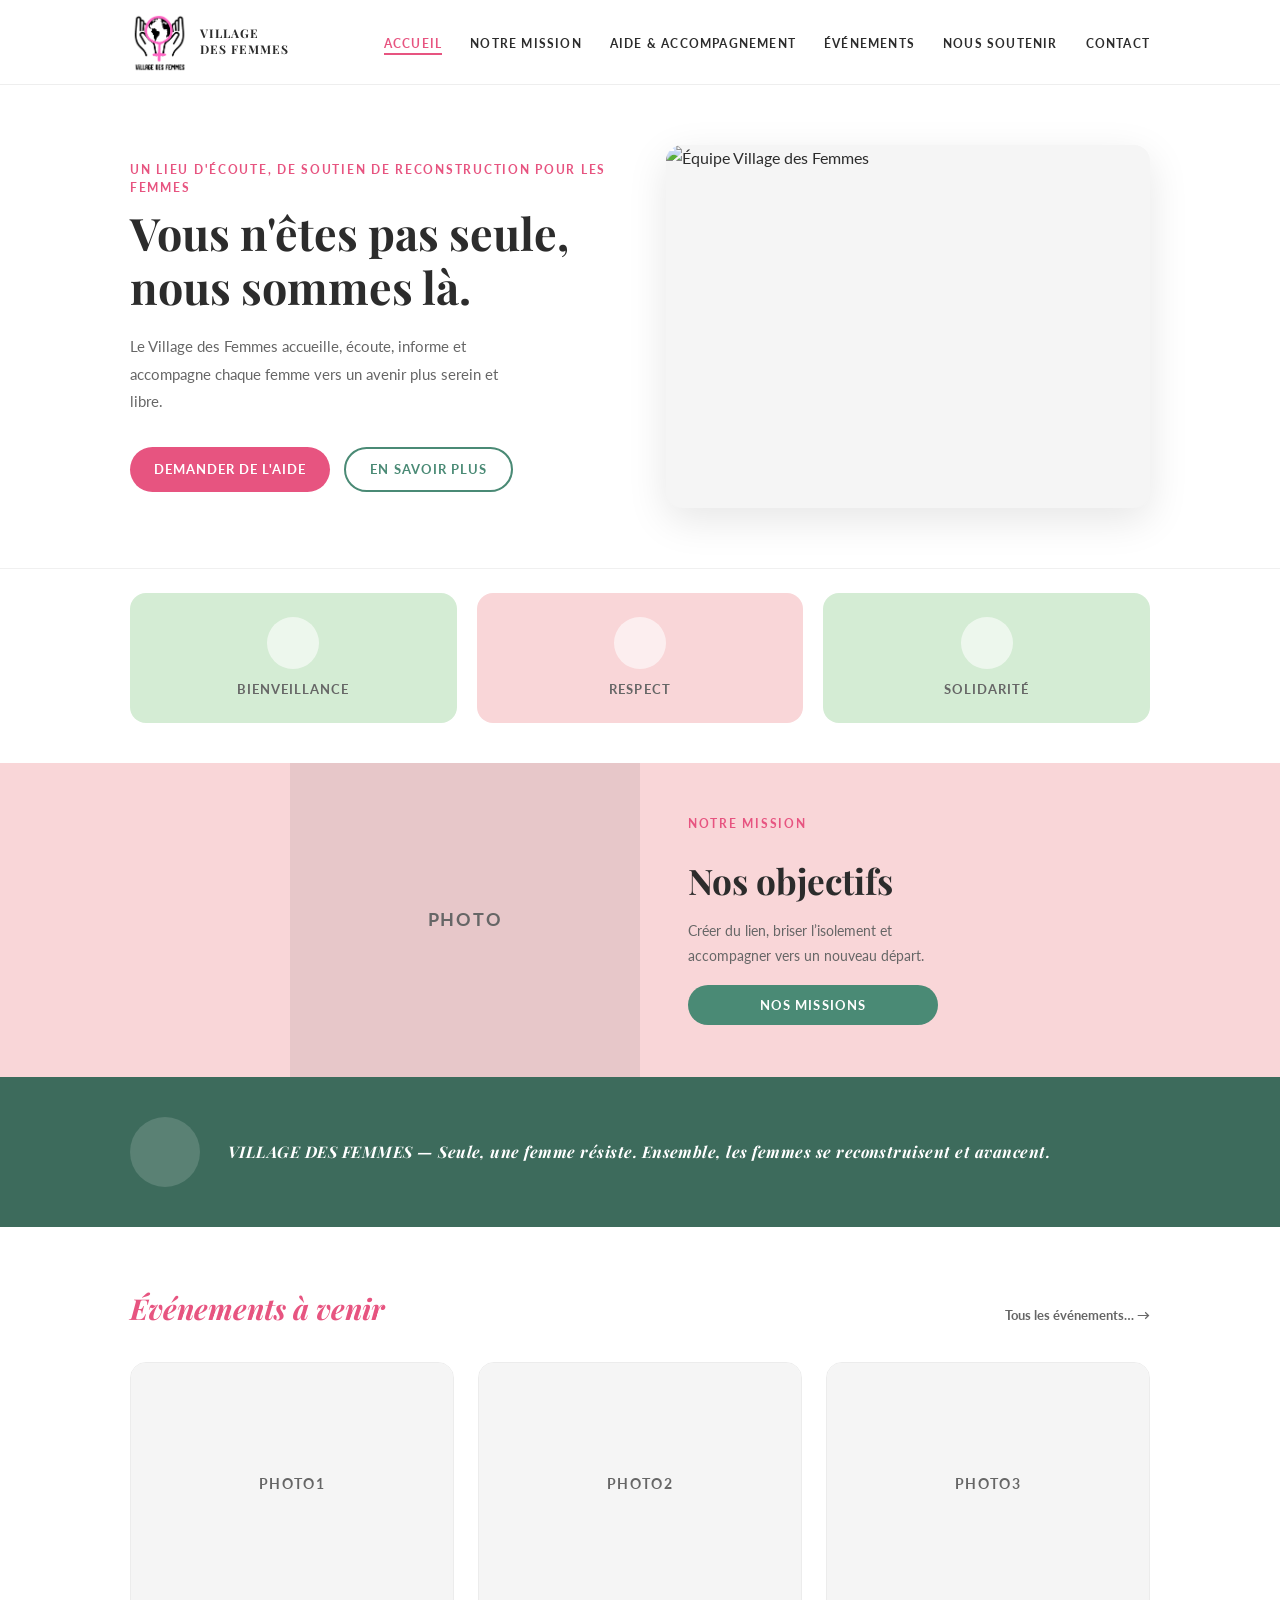
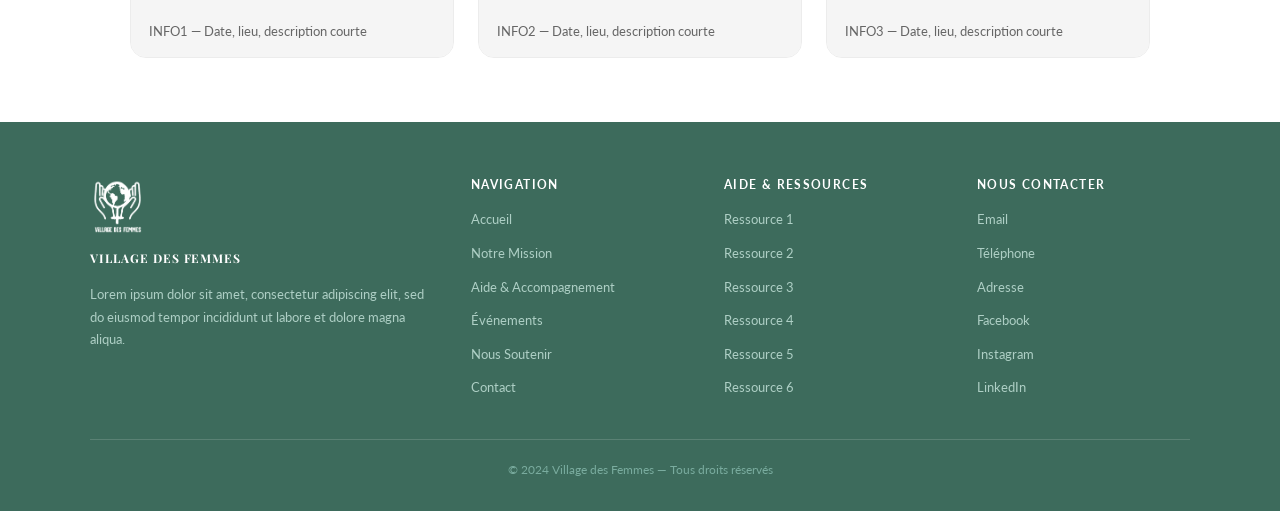
==== index.html @ 5ee0b898 "first commit" ====
<!DOCTYPE html>
<html lang="fr">
<head>
  <meta charset="UTF-8" />
  <meta name="viewport" content="width=device-width, initial-scale=1.0" />
  <title>Accueil — Village des Femmes</title>
  <link rel="stylesheet" href="styles.css" />
  <link rel="stylesheet" href="index.css" />
</head>
<body>

  <!-- ══ HEADER ══ -->
  <header class="site-header">
    <nav class="nav-wrapper" aria-label="Navigation principale">
      <a href="index.html" class="logo">
        <!-- Remplace src par ton logo -->
        <img src="images/logo.png" alt="Logo Village des Femmes" />
        <span class="logo-text">Village<br>des Femmes</span>
      </a>
      <button class="burger" id="burger" aria-label="Menu" aria-expanded="false">
        <span></span><span></span><span></span>
      </button>
      <ul class="main-nav" id="main-nav">
        <li><a href="index.html" class="active">Accueil</a></li>
        <li><a href="notre-mission.html">Notre Mission</a></li>
        <li><a href="aide-accompagnement.html">Aide &amp; Accompagnement</a></li>
        <li><a href="evenements.html">Événements</a></li>
        <li><a href="nous-soutenir.html">Nous Soutenir</a></li>
        <li><a href="contact.html" >Contact</a></li>
      </ul>
    </nav>
  </header>

  <!-- ══ HERO ══ -->
  <section class="hero-accueil">
    <div class="hero-text">
      <span class="section-tag">Un lieu d'écoute, de soutien de reconstruction pour les femmes</span>
      <h1 class="hero-titre">Vous n'êtes pas seule, nous sommes là.</h1>
      <p class="hero-desc">
       Le Village des Femmes accueille, écoute, informe et accompagne chaque femme vers un avenir plus serein et libre.</p>
      <div class="hero-btns">
        <a href="aide-accompagnement.html" class="btn btn-rose">Demander de l'aide</a>
        <a href="notre-mission.html" class="btn btn-outline-vert">En savoir plus</a>
      </div>
    </div>
    <div class="hero-photo">
      <!-- Remplace src par ta photo principale -->
      <img src="images/hero-accueil.jpg" alt="Équipe Village des Femmes" />
    </div>
  </section>

  <!-- ══ ICÔNES / VALEURS ══ -->
  <section class="valeurs">
    <div class="container valeurs-grid">

      <div class="valeur-item valeur-vert">
        <div class="valeur-icone">
          <!-- <img src="images/icone-1.png" alt=""> -->
        </div>
        <span class="valeur-label">Bienveillance</span>
      </div>

      <div class="valeur-item valeur-rose">
        <div class="valeur-icone">
          <!-- <img src="images/icone-2.png" alt=""> -->
        </div>
        <span class="valeur-label">Respect</span>
      </div>

      <div class="valeur-item valeur-vert">
        <div class="valeur-icone">
          <!-- <img src="images/icone-3.png" alt=""> -->
        </div>
        <span class="valeur-label">Solidarité</span>
      </div>

    </div>
  </section>

  <!-- ══ SECTION MISSION (rose) ══ -->
  <section class="mission-section">
    <div class="mission-inner">
      <div class="mission-photo">
        <!--<img src="images/mission.jpg" alt="Notre mission">-->
        <div class="mission-photo-placeholder">PHOTO</div>
      </div>
      <div class="mission-text">
        <span class="section-tag">Notre mission</span>
        <h2>Nos objectifs</h2>
        <p>
         Créer du lien, briser l’isolement et accompagner vers un nouveau départ.
        </p>
        <a href="notre-mission.html" class="btn btn-vert">Nos Missions</a>
      </div>
    </div>
  </section>

  <!-- ══ BANDEAU CITATION / VALEUR (vert foncé) ══ -->
   
  <section class="bandeau-vert">
    <div class="container bandeau-inner">
      <div class="bandeau-icone">

        <!-- <img src="images/icone-bandeau.png" alt=""> -->
      </div>
      <p class="bandeau-texte">VILLAGE DES FEMMES — Seule, une femme résiste. Ensemble, les femmes se reconstruisent et avancent.</p>
    </div>
  </section>

  <!-- ══ ÉVÉNEMENTS À VENIR ══ -->
  <section class="evenements">
    <div class="container">
      <div class="evenements-header">
        <h2><span class="highlight">Événements à venir</span></h2>
        <a href="evenements.html" class="voir-tous">Tous les événements… →</a>
      </div>
      <div class="evenements-grid">

        <article class="event-card">
          <div class="event-photo">
            <!-- <img src="images/event1.jpg" alt="Événement 1"> -->
            <div class="event-photo-placeholder">PHOTO1</div>
          </div>
          <div class="event-info">
            <p>INFO1 — Date, lieu, description courte</p>
          </div>
        </article>

        <article class="event-card">
          <div class="event-photo">
            <!-- <img src="images/event2.jpg" alt="Événement 2"> -->
            <div class="event-photo-placeholder">PHOTO2</div>
          </div>
          <div class="event-info">
            <p>INFO2 — Date, lieu, description courte</p>
          </div>
        </article>

        <article class="event-card">
          <div class="event-photo">
            <!-- <img src="images/event3.jpg" alt="Événement 3"> -->
            <div class="event-photo-placeholder">PHOTO3</div>
          </div>
          <div class="event-info">
            <p>INFO3 — Date, lieu, description courte</p>
          </div>
        </article>

      </div>
    </div>
  </section>

  <!-- ══ FOOTER ══ -->
  <footer class="site-footer">
    <div class="footer-inner">
      <div class="footer-brand">
        <img src="images/logo.png" alt="Logo Village des Femmes" />
        <span class="logo-text">Village des Femmes</span>
        <p class="footer-bio">
          Lorem ipsum dolor sit amet, consectetur adipiscing elit,
          sed do eiusmod tempor incididunt ut labore et dolore magna aliqua.
        </p>
      </div>
      <div class="footer-col">
        <h4>Navigation</h4>
        <ul>
          <li><a href="index.html">Accueil</a></li>
          <li><a href="notre-mission.html">Notre Mission</a></li>
          <li><a href="aide-accompagnement.html">Aide &amp; Accompagnement</a></li>
          <li><a href="evenements.html">Événements</a></li>
          <li><a href="nous-soutenir.html">Nous Soutenir</a></li>
          <li><a href="contact.html">Contact</a></li>
        </ul>
      </div>
      <div class="footer-col">
        <h4>Aide &amp; Ressources</h4>
        <ul>
          <li><a href="#">Ressource 1</a></li>
          <li><a href="#">Ressource 2</a></li>
          <li><a href="#">Ressource 3</a></li>
          <li><a href="#">Ressource 4</a></li>
          <li><a href="#">Ressource 5</a></li>
          <li><a href="#">Ressource 6</a></li>
        </ul>
      </div>
      <div class="footer-col">
        <h4>Nous Contacter</h4>
        <ul>
          <li><a href="#">Email</a></li>
          <li><a href="#">Téléphone</a></li>
          <li><a href="#">Adresse</a></li>
          <li><a href="#">Facebook</a></li>
          <li><a href="#">Instagram</a></li>
          <li><a href="#">LinkedIn</a></li>
        </ul>
      </div>
    </div>
    <div class="footer-bottom">
      &copy; 2024 Village des Femmes — Tous droits réservés
    </div>
  </footer>

  <script src="main.js"></script>
</body>
</html>
---- styles.css ----
/* ============================================
   VILLAGE DES FEMMES — feuille de style commune à toutes les pages
   ============================================ */

@import url('https://fonts.googleapis.com/css2?family=Playfair+Display:ital,wght@0,400;0,700;1,400&family=Lato:wght@300;400;700&display=swap');

/* ── Variables ── */
:root {
  --rose-pale:    #F9D6D8;
  --rose-vif:     #E75480;
  --rose-bouton:  #C8455A;
  --vert-sauge:   #8FBC8F;
  --vert-fonce:   #3D6B5C;
  --vert-btn:     #4A8A75;
  --blanc:        #FFFFFF;
  --gris-clair:   #F5F5F5;
  --texte:        #2C2C2C;
  --texte-clair:  #666666;
  --radius:       8px;
  --radius-lg:    16px;
  --transition:   0.25s ease;
}

/* ── Reset ── */
*, *::before, *::after { box-sizing: border-box; margin: 0; padding: 0; }
html { scroll-behavior: smooth; }
body {
  font-family: 'Lato', sans-serif;
  color: var(--texte);
  background: var(--blanc);
  line-height: 1.6;
}
img { max-width: 100%; display: block; }
a { text-decoration: none; color: inherit; }

/* ── Typography ── */
h1, h2, h3, h4 { font-family: 'Playfair Display', serif; line-height: 1.2; }
h1 { font-size: clamp(2rem, 5vw, 3rem); }
h2 { font-size: clamp(1.5rem, 3vw, 2.2rem); }
h3 { font-size: 1.2rem; }

/* ══════════════════════════════════
   HEADER & NAV
══════════════════════════════════ */
.site-header {
  position: sticky;
  top: 0;
  z-index: 100;
  background: var(--blanc);
  border-bottom: 1px solid #eee;
}

.header-top {
  text-align: center;
  padding: 6px 0;
  font-size: 0.7rem;
  font-weight: 700;
  letter-spacing: 0.12em;
  text-transform: uppercase;
  color: var(--texte-clair);
}

.nav-wrapper {
  display: flex;
  align-items: center;
  justify-content: space-between;
  padding: 12px 40px;
  max-width: 1100px;
  margin: 0 auto;
}

.logo {
  display: flex;
  align-items: center;
  gap: 10px;
}
.logo img {
  width: 60px;
  height: 60px;
  object-fit: contain;
}
.logo-text {
  font-family: 'Playfair Display', serif;
  font-size: 0.75rem;
  font-weight: 700;
  text-transform: uppercase;
  letter-spacing: 0.08em;
  line-height: 1.3;
  color: var(--texte);
}

.main-nav {
  display: flex;
  gap: 28px;
  list-style: none;
  align-items: center;
}
.main-nav a {
  font-size: 0.75rem;
  font-weight: 700;
  text-transform: uppercase;
  letter-spacing: 0.1em;
  color: var(--texte);
  transition: color var(--transition);
  padding-bottom: 2px;
}
.main-nav a:hover,
.main-nav a.active { color: var(--rose-vif); }
.main-nav a.active { border-bottom: 2px solid var(--rose-vif); }
.main-nav .nav-cta a {
  color: var(--rose-vif);
  font-weight: 700;
}

/* Burger mobile */
.burger {
  display: none;
  flex-direction: column;
  gap: 5px;
  cursor: pointer;
  background: none;
  border: none;
  padding: 4px;
}
.burger span {
  width: 24px;
  height: 2px;
  background: var(--texte);
  border-radius: 2px;
  transition: all var(--transition);
}

/* ══════════════════════════════════
   BOUTONS
══════════════════════════════════ */
.btn {
  display: inline-flex;
  align-items: center;
  justify-content: center;
  padding: 10px 24px;
  border-radius: 30px;
  font-family: 'Lato', sans-serif;
  font-size: 0.8rem;
  font-weight: 700;
  text-transform: uppercase;
  letter-spacing: 0.08em;
  cursor: pointer;
  border: none;
  transition: all var(--transition);
}
.btn-rose {
  background: var(--rose-vif);
  color: var(--blanc);
}
.btn-rose:hover { background: var(--rose-bouton); transform: translateY(-1px); }

.btn-vert {
  background: var(--vert-btn);
  color: var(--blanc);
}
.btn-vert:hover { background: var(--vert-fonce); transform: translateY(-1px); }

.btn-outline-rose {
  background: transparent;
  color: var(--rose-vif);
  border: 2px solid var(--rose-vif);
}
.btn-outline-rose:hover { background: var(--rose-vif); color: var(--blanc); }

.btn-outline-vert {
  background: transparent;
  color: var(--vert-btn);
  border: 2px solid var(--vert-btn);
}
.btn-outline-vert:hover { background: var(--vert-btn); color: var(--blanc); }

/* ══════════════════════════════════
   FOOTER
══════════════════════════════════ */
.site-footer {
  background: var(--vert-fonce);
  color: #d4e8e2;
  padding: 56px 40px 32px;
}
.footer-inner {
  max-width: 1100px;
  margin: 0 auto;
  display: grid;
  grid-template-columns: 1.6fr 1fr 1fr 1fr;
  gap: 40px;
}
.footer-brand .logo-text { color: var(--blanc); }
.footer-brand img { width: 56px; margin-bottom: 10px; filter: brightness(0) invert(1); }
.footer-bio {
  font-size: 0.82rem;
  margin-top: 14px;
  color: #aecfc5;
  line-height: 1.7;
}
.footer-col h4 {
  font-family: 'Lato', sans-serif;
  font-size: 0.72rem;
  font-weight: 700;
  text-transform: uppercase;
  letter-spacing: 0.12em;
  color: var(--blanc);
  margin-bottom: 14px;
}
.footer-col ul { list-style: none; }
.footer-col ul li { margin-bottom: 8px; }
.footer-col ul li a {
  font-size: 0.83rem;
  color: #aecfc5;
  transition: color var(--transition);
}
.footer-col ul li a:hover { color: var(--blanc); }
.footer-bottom {
  max-width: 1100px;
  margin: 32px auto 0;
  padding-top: 20px;
  border-top: 1px solid rgba(255,255,255,0.15);
  font-size: 0.75rem;
  color: #7aac9f;
  text-align: center;
}

/* ══════════════════════════════════
   UTILITAIRES
══════════════════════════════════ */
.container {
  max-width: 1100px;
  margin: 0 auto;
  padding: 0 40px;
}
.section-tag {
  display: inline-block;
  font-size: 0.72rem;
  font-weight: 700;
  text-transform: uppercase;
  letter-spacing: 0.15em;
  color: var(--rose-vif);
  margin-bottom: 10px;
}
.highlight { color: var(--rose-vif); font-style: italic; }

/* ══════════════════════════════════
   RESPONSIVE
══════════════════════════════════ */
@media (max-width: 768px) {
  .nav-wrapper { padding: 12px 20px; }
  .burger { display: flex; }
  .main-nav {
    display: none;
    position: absolute;
    top: 100%;
    left: 0; right: 0;
    background: var(--blanc);
    flex-direction: column;
    gap: 0;
    border-top: 1px solid #eee;
    box-shadow: 0 8px 20px rgba(0,0,0,0.08);
  }
  .main-nav.open { display: flex; }
  .main-nav li { width: 100%; text-align: center; }
  .main-nav a { display: block; padding: 14px; border-bottom: 1px solid #f0f0f0; }

  .footer-inner {
    grid-template-columns: 1fr 1fr;
    gap: 28px;
  }
  .footer-brand { grid-column: 1 / -1; }

  .container { padding: 0 20px; }
}

@media (max-width: 480px) {
  .footer-inner { grid-template-columns: 1fr; }
}
---- index.css ----
/* ============================================
   ACCUEIL (index) — Styles spécifiques
   ============================================ */

/* ── Hero ── */
.hero-accueil {
  display: grid;
  grid-template-columns: 1fr 1fr;
  align-items: center;
  gap: 52px;
  max-width: 1100px;
  margin: 0 auto;
  padding: 60px 40px;
}

.hero-text .section-tag { margin-bottom: 8px; }
.hero-titre {
  font-size: clamp(2rem, 4vw, 2.8rem);
  margin-bottom: 20px;
  color: var(--texte);
}
.hero-desc {
  font-size: 0.95rem;
  color: var(--texte-clair);
  line-height: 1.8;
  max-width: 400px;
  margin-bottom: 32px;
}
.hero-btns {
  display: flex;
  gap: 14px;
  flex-wrap: wrap;
}

.hero-photo img {
  width: 100%;
  border-radius: var(--radius-lg);
  aspect-ratio: 4/3;
  object-fit: cover;
  box-shadow: 0 12px 40px rgba(0,0,0,0.1);
  min-height: 200px;
  background: var(--gris-clair);
}

/* ── Valeurs / icônes ── */
.valeurs {
  padding: 24px 0 40px;
  border-top: 1px solid #f0f0f0;
}
.valeurs-grid {
  display: grid;
  grid-template-columns: repeat(3, 1fr);
  gap: 20px;
}
.valeur-item {
  border-radius: var(--radius-lg);
  display: flex;
  flex-direction: column;
  align-items: center;
  justify-content: center;
  gap: 10px;
  padding: 24px;
  min-height: 116px;
}
.valeur-rose { background: var(--rose-pale);}
.valeur-pale { background: var(--rose-pale); opacity: 0.5; }
.valeur-vert { background: #d4ecd4; }

.valeur-icone {
  width: 52px;
  height: 52px;
  border-radius: 50%;
  background: rgba(255,255,255,0.6);
  display: flex;
  align-items: center;
  justify-content: center;
  overflow: hidden;
}
.valeur-icone img { width: 65%; object-fit: contain; }
.valeur-label {
  font-size: 0.8rem;
  font-weight: 700;
  text-transform: uppercase;
  letter-spacing: 0.08em;
  color: var(--texte-clair);
}

/* ── Section Mission (fond rose pâle) ── */
.mission-section {
  background: var(--rose-pale);
  padding: 0;
}
.mission-inner {
  max-width: 700px;
  margin: 0 auto;
  display: grid;
  grid-template-columns: 1fr 1fr;
  align-items: stretch;
  min-height: 300px;
}

.mission-photo {
  overflow: hidden;
}
.mission-photo img {
  width: 100%;
  height: 100%;
  object-fit: cover;
  min-height: 260px;
}
.mission-photo-placeholder {
  width: 100%;
  height: 100%;
  min-height: 260px;
  background: rgba(0,0,0,0.07);
  display: flex;
  align-items: center;
  justify-content: center;
  font-size: 1.1rem;
  font-weight: 700;
  color: var(--texte-clair);
  letter-spacing: 0.1em;
}

.mission-text {
  padding: 52px 52px 52px 48px;
  display: flex;
  flex-direction: column;
  justify-content: center;
  gap: 16px;
}
.mission-text h2 { color: var(--texte); }
.mission-text p {
  font-size: 0.9rem;
  color: var(--texte-clair);
  line-height: 1.75;
}

/* ── Bandeau vert foncé ── */
.bandeau-vert {
  background: var(--vert-fonce);
  padding: 40px 40px;
}
.bandeau-inner {
  display: flex;
  align-items: center;
  gap: 28px;
}
.bandeau-icone {
  width: 70px;
  height: 70px;
  min-width: 70px;
  border-radius: 50%;
  background: rgba(255,255,255,0.15);
  display: flex;
  align-items: center;
  justify-content: center;
  overflow: hidden;
}
.bandeau-icone img { width: 55%; object-fit: contain; filter: brightness(0) invert(1); }
.bandeau-texte {
  color: var(--blanc);
  font-size: 1rem;
  font-weight: 700;
  letter-spacing: 0.03em;
  font-family: 'Playfair Display', serif;
  font-style: italic;
}

/* ── Événements ── */
.evenements {
  padding: 64px 0;
  background: var(--blanc);
}
.evenements-header {
  display: flex;
  align-items: baseline;
  justify-content: space-between;
  margin-bottom: 36px;
  flex-wrap: wrap;
  gap: 12px;
}
.evenements-header h2 { font-size: clamp(1.3rem, 2.5vw, 1.8rem); }
.voir-tous {
  font-size: 0.82rem;
  font-weight: 700;
  color: var(--texte-clair);
  transition: color var(--transition);
}
.voir-tous:hover { color: var(--rose-vif); }

.evenements-grid {
  display: grid;
  grid-template-columns: repeat(3, 1fr);
  gap: 24px;
}
.event-card {
  border-radius: var(--radius-lg);
  overflow: hidden;
  border: 1px solid #ececec;
  transition: box-shadow var(--transition);
}
.event-card:hover { box-shadow: 0 8px 28px rgba(0,0,0,0.08); }

.event-photo img {
  width: 100%;
  aspect-ratio: 4/3;
  object-fit: cover;
}
.event-photo-placeholder {
  width: 100%;
  aspect-ratio: 4/3;
  background: var(--gris-clair);
  display: flex;
  align-items: center;
  justify-content: center;
  font-weight: 700;
  color: var(--texte-clair);
  font-size: 0.9rem;
  letter-spacing: 0.1em;
}
.event-info {
  padding: 16px 18px;
  background: var(--gris-clair);
}
.event-info p {
  font-size: 0.84rem;
  color: var(--texte-clair);
  line-height: 1.5;
}

/* ── Responsive ── */
@media (max-width: 900px) {
  .hero-accueil {
    grid-template-columns: 1fr;
    padding: 40px 20px;
    gap: 32px;
    text-align: center;
  }
  .hero-desc { max-width: 100%; margin-left: auto; margin-right: auto; }
  .hero-btns { justify-content: center; }

  .valeurs-grid { grid-template-columns: repeat(3, 1fr); gap: 12px; }
  .valeur-item { padding: 16px; min-height: 90px; }

  .mission-inner {
    grid-template-columns: 1fr;
  }
  .mission-text { padding: 36px 24px; }

  .bandeau-inner { flex-direction: column; text-align: center; }

  .evenements-grid {
    grid-template-columns: 1fr 1fr;
  }
}

@media (max-width: 560px) {
  .valeurs-grid { grid-template-columns: 1fr; max-width: 280px; margin: 0 auto; }
  .evenements-grid { grid-template-columns: 1fr; }
}
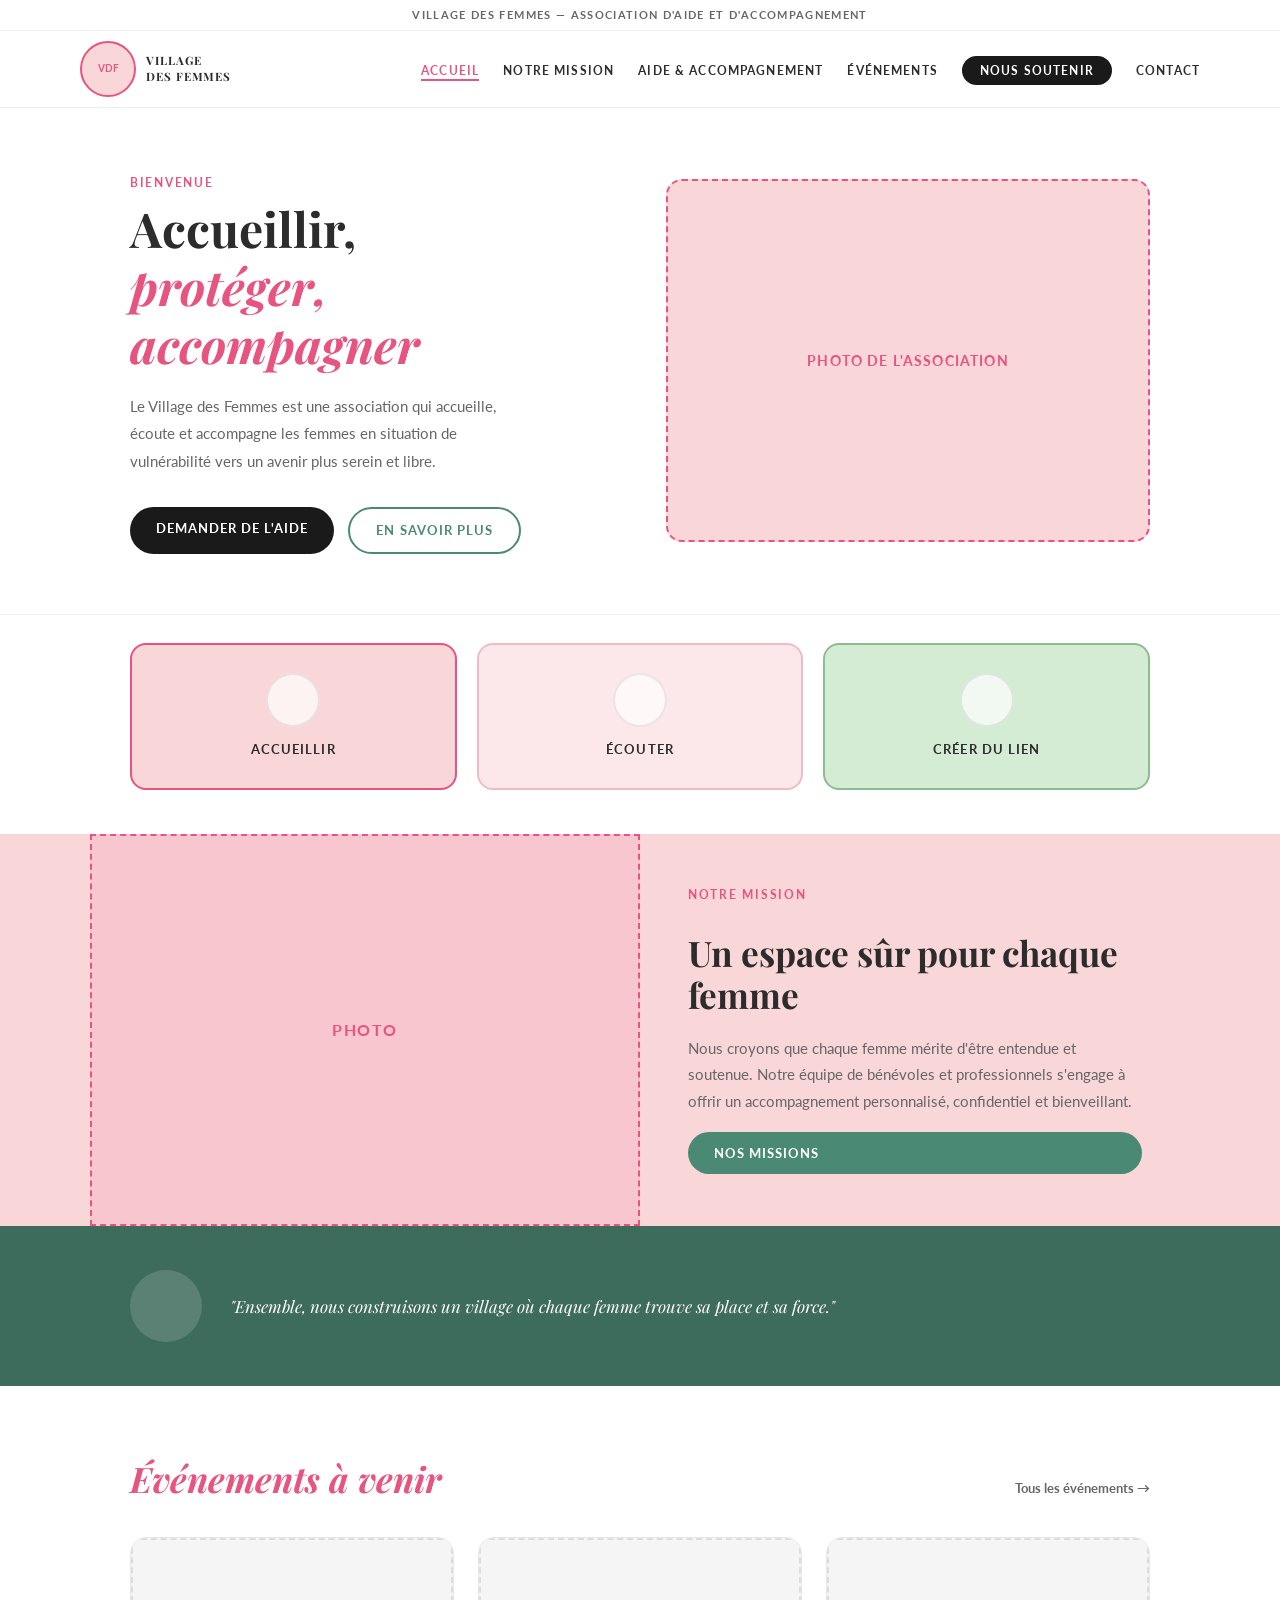
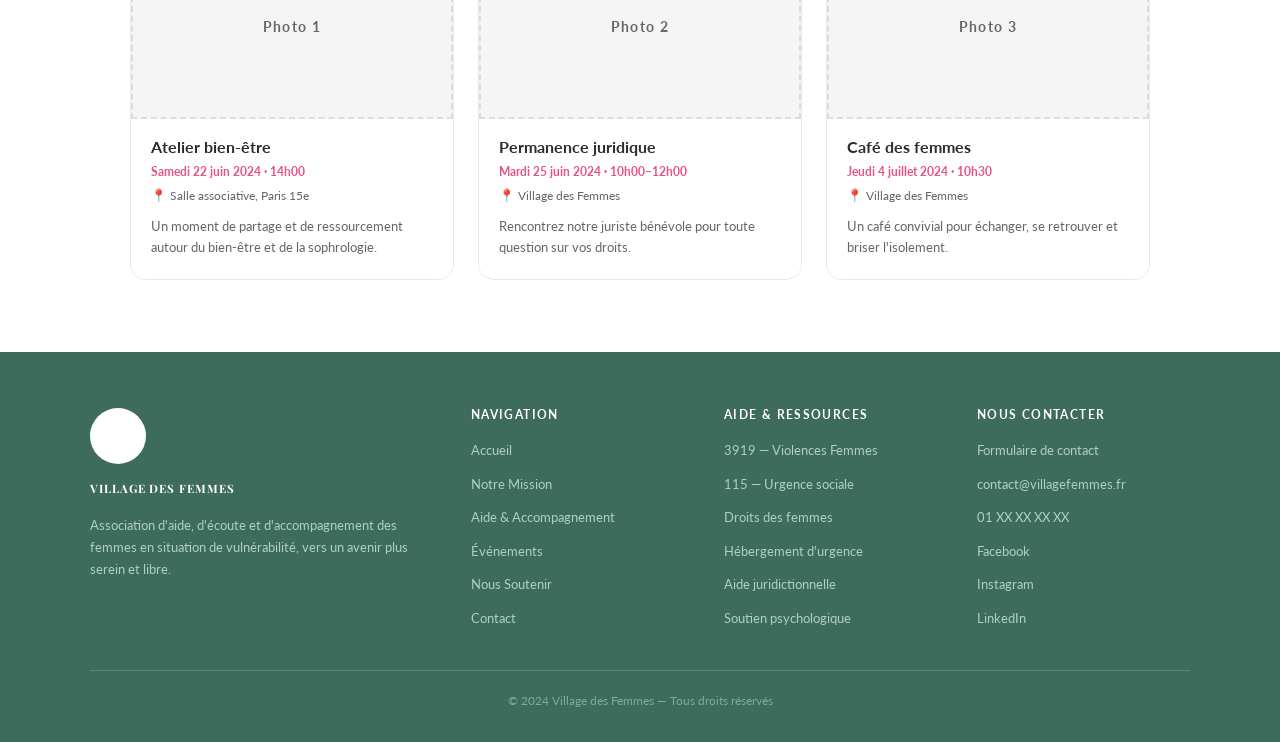
==== commit 15ac6c4c: "changement du css et ajout body page" ====
--- a/index.html
+++ b/index.html
@@ -11,13 +11,15 @@
 
   <!-- ══ HEADER ══ -->
   <header class="site-header">
+    <div class="header-top">Village des Femmes — Association d'aide et d'accompagnement</div>
     <nav class="nav-wrapper" aria-label="Navigation principale">
       <a href="index.html" class="logo">
-        <!-- Remplace src par ton logo -->
-        <img src="images/logo.png" alt="Logo Village des Femmes" />
+        <div class="logo-placeholder">VDF</div>
+        <!-- Une fois ton logo prêt, remplace la ligne ci-dessus par :
+        <img src="images/logo.png" alt="Logo Village des Femmes" /> -->
         <span class="logo-text">Village<br>des Femmes</span>
       </a>
-      <button class="burger" id="burger" aria-label="Menu" aria-expanded="false">
+      <button class="burger" id="burger" aria-label="Ouvrir le menu" aria-expanded="false">
         <span></span><span></span><span></span>
       </button>
       <ul class="main-nav" id="main-nav">
@@ -25,8 +27,8 @@
         <li><a href="notre-mission.html">Notre Mission</a></li>
         <li><a href="aide-accompagnement.html">Aide &amp; Accompagnement</a></li>
         <li><a href="evenements.html">Événements</a></li>
-        <li><a href="nous-soutenir.html">Nous Soutenir</a></li>
-        <li><a href="contact.html" >Contact</a></li>
+        <li class="nav-btn"><a href="nous-soutenir.html">Nous Soutenir</a></li>
+        <li><a href="contact.html">Contact</a></li>
       </ul>
     </nav>
   </header>
@@ -34,76 +36,80 @@
   <!-- ══ HERO ══ -->
   <section class="hero-accueil">
     <div class="hero-text">
-      <span class="section-tag">Un lieu d'écoute, de soutien de reconstruction pour les femmes</span>
-      <h1 class="hero-titre">Vous n'êtes pas seule, nous sommes là.</h1>
+      <span class="section-tag">Bienvenue</span>
+      <h1>Accueillir,<br><span class="highlight">protéger,<br>accompagner</span></h1>
       <p class="hero-desc">
-       Le Village des Femmes accueille, écoute, informe et accompagne chaque femme vers un avenir plus serein et libre.</p>
+        Le Village des Femmes est une association qui accueille, écoute et accompagne
+        les femmes en situation de vulnérabilité vers un avenir plus serein et libre.
+      </p>
       <div class="hero-btns">
-        <a href="aide-accompagnement.html" class="btn btn-rose">Demander de l'aide</a>
+        <a href="aide-accompagnement.html" class="btn btn-noir">Demander de l'aide</a>
         <a href="notre-mission.html" class="btn btn-outline-vert">En savoir plus</a>
       </div>
     </div>
     <div class="hero-photo">
-      <!-- Remplace src par ta photo principale -->
-      <img src="images/hero-accueil.jpg" alt="Équipe Village des Femmes" />
-    </div>
-  </section>
-
-  <!-- ══ ICÔNES / VALEURS ══ -->
+      <div class="hero-photo-placeholder">
+        <!-- Remplace ce bloc par : <img src="images/hero-accueil.jpg" alt="Équipe Village des Femmes" /> -->
+        <span>Photo de l'association</span>
+      </div>
+    </div>
+  </section>
+
+  <!-- ══ VALEURS ══ -->
   <section class="valeurs">
     <div class="container valeurs-grid">
-
+      <div class="valeur-item valeur-rose">
+        <div class="valeur-icone">
+          <!-- <img src="images/icone-accueil.png" alt=""> -->
+        </div>
+        <span class="valeur-label">Accueillir</span>
+      </div>
+      <div class="valeur-item valeur-pale">
+        <div class="valeur-icone">
+          <!-- <img src="images/icone-ecoute.png" alt=""> -->
+        </div>
+        <span class="valeur-label">Écouter</span>
+      </div>
       <div class="valeur-item valeur-vert">
         <div class="valeur-icone">
-          <!-- <img src="images/icone-1.png" alt=""> -->
-        </div>
-        <span class="valeur-label">Bienveillance</span>
-      </div>
-
-      <div class="valeur-item valeur-rose">
-        <div class="valeur-icone">
-          <!-- <img src="images/icone-2.png" alt=""> -->
-        </div>
-        <span class="valeur-label">Respect</span>
-      </div>
-
-      <div class="valeur-item valeur-vert">
-        <div class="valeur-icone">
-          <!-- <img src="images/icone-3.png" alt=""> -->
-        </div>
-        <span class="valeur-label">Solidarité</span>
-      </div>
-
-    </div>
-  </section>
-
-  <!-- ══ SECTION MISSION (rose) ══ -->
+          <!-- <img src="images/icone-lien.png" alt=""> -->
+        </div>
+        <span class="valeur-label">Créer du lien</span>
+      </div>
+    </div>
+  </section>
+
+  <!-- ══ SECTION MISSION (fond rose pâle) ══ -->
   <section class="mission-section">
     <div class="mission-inner">
       <div class="mission-photo">
-        <!--<img src="images/mission.jpg" alt="Notre mission">-->
-        <div class="mission-photo-placeholder">PHOTO</div>
+        <div class="mission-photo-placeholder">
+          <!-- Remplace par : <img src="images/mission.jpg" alt="Notre mission"> -->
+          <span>Photo</span>
+        </div>
       </div>
       <div class="mission-text">
         <span class="section-tag">Notre mission</span>
-        <h2>Nos objectifs</h2>
+        <h2>Un espace sûr pour chaque femme</h2>
         <p>
-         Créer du lien, briser l’isolement et accompagner vers un nouveau départ.
+          Nous croyons que chaque femme mérite d'être entendue et soutenue.
+          Notre équipe de bénévoles et professionnels s'engage à offrir un
+          accompagnement personnalisé, confidentiel et bienveillant.
         </p>
         <a href="notre-mission.html" class="btn btn-vert">Nos Missions</a>
       </div>
     </div>
   </section>
 
-  <!-- ══ BANDEAU CITATION / VALEUR (vert foncé) ══ -->
-   
+  <!-- ══ BANDEAU CITATION ══ -->
   <section class="bandeau-vert">
     <div class="container bandeau-inner">
       <div class="bandeau-icone">
-
-        <!-- <img src="images/icone-bandeau.png" alt=""> -->
-      </div>
-      <p class="bandeau-texte">VILLAGE DES FEMMES — Seule, une femme résiste. Ensemble, les femmes se reconstruisent et avancent.</p>
+        <!-- <img src="images/icone-citation.png" alt=""> -->
+      </div>
+      <p class="bandeau-texte">
+        "Ensemble, nous construisons un village où chaque femme trouve sa place et sa force."
+      </p>
     </div>
   </section>
 
@@ -112,39 +118,48 @@
     <div class="container">
       <div class="evenements-header">
         <h2><span class="highlight">Événements à venir</span></h2>
-        <a href="evenements.html" class="voir-tous">Tous les événements… →</a>
+        <a href="evenements.html" class="voir-tous">Tous les événements →</a>
       </div>
       <div class="evenements-grid">
 
-        <article class="event-card">
-          <div class="event-photo">
-            <!-- <img src="images/event1.jpg" alt="Événement 1"> -->
-            <div class="event-photo-placeholder">PHOTO1</div>
+        <a href="evenements.html#evt1" class="event-card">
+          <div class="event-photo-wrap">
+            <div class="event-photo-placeholder">Photo 1</div>
+            <!-- <img src="images/event1.jpg" alt="Atelier bien-être"> -->
           </div>
           <div class="event-info">
-            <p>INFO1 — Date, lieu, description courte</p>
-          </div>
-        </article>
-
-        <article class="event-card">
-          <div class="event-photo">
-            <!-- <img src="images/event2.jpg" alt="Événement 2"> -->
-            <div class="event-photo-placeholder">PHOTO2</div>
+            <h3>Atelier bien-être</h3>
+            <p class="event-date">Samedi 22 juin 2024 · 14h00</p>
+            <p class="event-lieu">📍 Salle associative, Paris 15e</p>
+            <p class="event-desc">Un moment de partage et de ressourcement autour du bien-être et de la sophrologie.</p>
+          </div>
+        </a>
+
+        <a href="evenements.html#evt2" class="event-card">
+          <div class="event-photo-wrap">
+            <div class="event-photo-placeholder">Photo 2</div>
+            <!-- <img src="images/event2.jpg" alt="Permanence juridique"> -->
           </div>
           <div class="event-info">
-            <p>INFO2 — Date, lieu, description courte</p>
-          </div>
-        </article>
-
-        <article class="event-card">
-          <div class="event-photo">
-            <!-- <img src="images/event3.jpg" alt="Événement 3"> -->
-            <div class="event-photo-placeholder">PHOTO3</div>
+            <h3>Permanence juridique</h3>
+            <p class="event-date">Mardi 25 juin 2024 · 10h00–12h00</p>
+            <p class="event-lieu">📍 Village des Femmes</p>
+            <p class="event-desc">Rencontrez notre juriste bénévole pour toute question sur vos droits.</p>
+          </div>
+        </a>
+
+        <a href="evenements.html#evt3" class="event-card">
+          <div class="event-photo-wrap">
+            <div class="event-photo-placeholder">Photo 3</div>
+            <!-- <img src="images/event3.jpg" alt="Café des femmes"> -->
           </div>
           <div class="event-info">
-            <p>INFO3 — Date, lieu, description courte</p>
-          </div>
-        </article>
+            <h3>Café des femmes</h3>
+            <p class="event-date">Jeudi 4 juillet 2024 · 10h30</p>
+            <p class="event-lieu">📍 Village des Femmes</p>
+            <p class="event-desc">Un café convivial pour échanger, se retrouver et briser l'isolement.</p>
+          </div>
+        </a>
 
       </div>
     </div>
@@ -154,11 +169,12 @@
   <footer class="site-footer">
     <div class="footer-inner">
       <div class="footer-brand">
-        <img src="images/logo.png" alt="Logo Village des Femmes" />
+        <div class="logo-placeholder">VDF</div>
+        <!-- <img src="images/logo.png" alt="Logo Village des Femmes" /> -->
         <span class="logo-text">Village des Femmes</span>
         <p class="footer-bio">
-          Lorem ipsum dolor sit amet, consectetur adipiscing elit,
-          sed do eiusmod tempor incididunt ut labore et dolore magna aliqua.
+          Association d'aide, d'écoute et d'accompagnement des femmes en situation
+          de vulnérabilité, vers un avenir plus serein et libre.
         </p>
       </div>
       <div class="footer-col">
@@ -175,20 +191,20 @@
       <div class="footer-col">
         <h4>Aide &amp; Ressources</h4>
         <ul>
-          <li><a href="#">Ressource 1</a></li>
-          <li><a href="#">Ressource 2</a></li>
-          <li><a href="#">Ressource 3</a></li>
-          <li><a href="#">Ressource 4</a></li>
-          <li><a href="#">Ressource 5</a></li>
-          <li><a href="#">Ressource 6</a></li>
+          <li><a href="#">3919 — Violences Femmes</a></li>
+          <li><a href="#">115 — Urgence sociale</a></li>
+          <li><a href="#">Droits des femmes</a></li>
+          <li><a href="#">Hébergement d'urgence</a></li>
+          <li><a href="#">Aide juridictionnelle</a></li>
+          <li><a href="#">Soutien psychologique</a></li>
         </ul>
       </div>
       <div class="footer-col">
         <h4>Nous Contacter</h4>
         <ul>
-          <li><a href="#">Email</a></li>
-          <li><a href="#">Téléphone</a></li>
-          <li><a href="#">Adresse</a></li>
+          <li><a href="contact.html">Formulaire de contact</a></li>
+          <li><a href="mailto:contact@villagefemmes.fr">contact@villagefemmes.fr</a></li>
+          <li><a href="#">01 XX XX XX XX</a></li>
           <li><a href="#">Facebook</a></li>
           <li><a href="#">Instagram</a></li>
           <li><a href="#">LinkedIn</a></li>
--- a/styles.css
+++ b/styles.css
@@ -1,5 +1,5 @@
 /* ============================================
-   VILLAGE DES FEMMES — feuille de style commune à toutes les pages
+   VILLAGE DES FEMMES — Feuille de styles commune
    ============================================ */
 
 @import url('https://fonts.googleapis.com/css2?family=Playfair+Display:ital,wght@0,400;0,700;1,400&family=Lato:wght@300;400;700&display=swap');
@@ -12,6 +12,7 @@
   --vert-sauge:   #8FBC8F;
   --vert-fonce:   #3D6B5C;
   --vert-btn:     #4A8A75;
+  --noir:         #1a1a1a;
   --blanc:        #FFFFFF;
   --gris-clair:   #F5F5F5;
   --texte:        #2C2C2C;
@@ -37,7 +38,7 @@
 h1, h2, h3, h4 { font-family: 'Playfair Display', serif; line-height: 1.2; }
 h1 { font-size: clamp(2rem, 5vw, 3rem); }
 h2 { font-size: clamp(1.5rem, 3vw, 2.2rem); }
-h3 { font-size: 1.2rem; }
+h3 { font-size: 1.1rem; }
 
 /* ══════════════════════════════════
    HEADER & NAV
@@ -58,14 +59,15 @@
   letter-spacing: 0.12em;
   text-transform: uppercase;
   color: var(--texte-clair);
+  border-bottom: 1px solid #f0f0f0;
 }
 
 .nav-wrapper {
   display: flex;
   align-items: center;
   justify-content: space-between;
-  padding: 12px 40px;
-  max-width: 1100px;
+  padding: 10px 40px;
+  max-width: 1200px;
   margin: 0 auto;
 }
 
@@ -73,30 +75,50 @@
   display: flex;
   align-items: center;
   gap: 10px;
+  flex-shrink: 0;
 }
 .logo img {
-  width: 60px;
-  height: 60px;
+  width: 56px;
+  height: 56px;
   object-fit: contain;
+}
+/* Placeholder logo si pas d'image */
+.logo-placeholder {
+  width: 56px;
+  height: 56px;
+  border-radius: 50%;
+  background: var(--rose-pale);
+  border: 2px solid var(--rose-vif);
+  display: flex;
+  align-items: center;
+  justify-content: center;
+  font-size: 0.6rem;
+  font-weight: 700;
+  color: var(--rose-vif);
+  text-align: center;
+  line-height: 1.2;
+  flex-shrink: 0;
 }
 .logo-text {
   font-family: 'Playfair Display', serif;
-  font-size: 0.75rem;
+  font-size: 0.72rem;
   font-weight: 700;
   text-transform: uppercase;
   letter-spacing: 0.08em;
-  line-height: 1.3;
+  line-height: 1.4;
   color: var(--texte);
 }
 
 .main-nav {
   display: flex;
-  gap: 28px;
+  gap: 24px;
   list-style: none;
   align-items: center;
 }
+
+/* Liens nav simples : hover rose */
 .main-nav a {
-  font-size: 0.75rem;
+  font-size: 0.72rem;
   font-weight: 700;
   text-transform: uppercase;
   letter-spacing: 0.1em;
@@ -104,12 +126,30 @@
   transition: color var(--transition);
   padding-bottom: 2px;
 }
-.main-nav a:hover,
-.main-nav a.active { color: var(--rose-vif); }
-.main-nav a.active { border-bottom: 2px solid var(--rose-vif); }
-.main-nav .nav-cta a {
+.main-nav a:hover { color: var(--rose-vif); }
+.main-nav a.active {
   color: var(--rose-vif);
-  font-weight: 700;
+  border-bottom: 2px solid var(--rose-vif);
+}
+
+/* Bouton "Nous Soutenir" : noir, pas de hover rose */
+.main-nav .nav-btn a {
+  background: var(--noir);
+  color: var(--blanc);
+  padding: 8px 18px;
+  border-radius: 30px;
+  border-bottom: none !important;
+  transition: background var(--transition), transform var(--transition);
+}
+.main-nav .nav-btn a:hover {
+  color: var(--blanc);
+  background: #333;
+  transform: translateY(-1px);
+}
+.main-nav .nav-btn a.active {
+  background: var(--noir);
+  color: var(--blanc);
+  border-bottom: none;
 }
 
 /* Burger mobile */
@@ -134,10 +174,8 @@
    BOUTONS
 ══════════════════════════════════ */
 .btn {
-  display: inline-flex;
-  align-items: center;
-  justify-content: center;
-  padding: 10px 24px;
+  display: inline-block;
+  padding: 11px 26px;
   border-radius: 30px;
   font-family: 'Lato', sans-serif;
   font-size: 0.8rem;
@@ -148,6 +186,12 @@
   border: none;
   transition: all var(--transition);
 }
+.btn-noir {
+  background: var(--noir);
+  color: var(--blanc);
+}
+.btn-noir:hover { background: #333; transform: translateY(-1px); }
+
 .btn-rose {
   background: var(--rose-vif);
   color: var(--blanc);
@@ -173,6 +217,13 @@
   border: 2px solid var(--vert-btn);
 }
 .btn-outline-vert:hover { background: var(--vert-btn); color: var(--blanc); }
+
+.btn-outline-noir {
+  background: transparent;
+  color: var(--noir);
+  border: 2px solid var(--noir);
+}
+.btn-outline-noir:hover { background: var(--noir); color: var(--blanc); }
 
 /* ══════════════════════════════════
    FOOTER
@@ -191,6 +242,7 @@
 }
 .footer-brand .logo-text { color: var(--blanc); }
 .footer-brand img { width: 56px; margin-bottom: 10px; filter: brightness(0) invert(1); }
+.footer-brand .logo-placeholder { margin-bottom: 10px; filter: brightness(0) invert(1); border-color: rgba(255,255,255,0.4); }
 .footer-bio {
   font-size: 0.82rem;
   margin-top: 14px;
@@ -244,10 +296,27 @@
 .highlight { color: var(--rose-vif); font-style: italic; }
 
 /* ══════════════════════════════════
+   HERO GÉNÉRIQUE (pages intérieures)
+══════════════════════════════════ */
+.hero-page {
+  background: var(--rose-pale);
+  padding: 64px 40px;
+  text-align: center;
+}
+.hero-page h1 { margin-bottom: 16px; }
+.hero-page p {
+  font-size: 1rem;
+  color: var(--texte-clair);
+  max-width: 560px;
+  margin: 0 auto 28px;
+  line-height: 1.75;
+}
+
+/* ══════════════════════════════════
    RESPONSIVE
 ══════════════════════════════════ */
-@media (max-width: 768px) {
-  .nav-wrapper { padding: 12px 20px; }
+@media (max-width: 900px) {
+  .nav-wrapper { padding: 10px 20px; }
   .burger { display: flex; }
   .main-nav {
     display: none;
@@ -263,14 +332,16 @@
   .main-nav.open { display: flex; }
   .main-nav li { width: 100%; text-align: center; }
   .main-nav a { display: block; padding: 14px; border-bottom: 1px solid #f0f0f0; }
-
-  .footer-inner {
-    grid-template-columns: 1fr 1fr;
-    gap: 28px;
+  .main-nav .nav-btn a {
+    margin: 8px 20px;
+    display: block;
+    border-radius: 30px;
   }
+
+  .footer-inner { grid-template-columns: 1fr 1fr; gap: 28px; }
   .footer-brand { grid-column: 1 / -1; }
-
   .container { padding: 0 20px; }
+  .hero-page { padding: 40px 20px; }
 }
 
 @media (max-width: 480px) {
--- a/index.css
+++ b/index.css
@@ -12,13 +12,8 @@
   margin: 0 auto;
   padding: 60px 40px;
 }
-
 .hero-text .section-tag { margin-bottom: 8px; }
-.hero-titre {
-  font-size: clamp(2rem, 4vw, 2.8rem);
-  margin-bottom: 20px;
-  color: var(--texte);
-}
+.hero-text h1 { margin-bottom: 20px; }
 .hero-desc {
   font-size: 0.95rem;
   color: var(--texte-clair);
@@ -26,25 +21,35 @@
   max-width: 400px;
   margin-bottom: 32px;
 }
-.hero-btns {
-  display: flex;
-  gap: 14px;
-  flex-wrap: wrap;
-}
-
+.hero-btns { display: flex; gap: 14px; flex-wrap: wrap; }
+
+.hero-photo-placeholder {
+  width: 100%;
+  aspect-ratio: 4/3;
+  border-radius: var(--radius-lg);
+  background: var(--rose-pale);
+  border: 2px dashed var(--rose-vif);
+  display: flex;
+  align-items: center;
+  justify-content: center;
+  color: var(--rose-vif);
+  font-size: 0.9rem;
+  font-weight: 700;
+  letter-spacing: 0.08em;
+  text-transform: uppercase;
+}
+/* Quand l'image réelle est là, elle remplace le placeholder */
 .hero-photo img {
   width: 100%;
   border-radius: var(--radius-lg);
   aspect-ratio: 4/3;
   object-fit: cover;
   box-shadow: 0 12px 40px rgba(0,0,0,0.1);
-  min-height: 200px;
-  background: var(--gris-clair);
-}
-
-/* ── Valeurs / icônes ── */
+}
+
+/* ── Valeurs ── */
 .valeurs {
-  padding: 24px 0 40px;
+  padding: 28px 0 44px;
   border-top: 1px solid #f0f0f0;
 }
 .valeurs-grid {
@@ -58,120 +63,98 @@
   flex-direction: column;
   align-items: center;
   justify-content: center;
-  gap: 10px;
-  padding: 24px;
-  min-height: 116px;
-}
-.valeur-rose { background: var(--rose-pale);}
-.valeur-pale { background: var(--rose-pale); opacity: 0.5; }
-.valeur-vert { background: #d4ecd4; }
+  gap: 12px;
+  padding: 28px 20px;
+  min-height: 120px;
+  /* Pas de cursor pointer, pas de hover */
+}
+.valeur-rose  { background: var(--rose-pale); border: 2px solid var(--rose-vif); }
+.valeur-pale  { background: #fce8ea; border: 2px solid #f0bcc4; }
+.valeur-vert  { background: #d4ecd4; border: 2px solid var(--vert-sauge); }
 
 .valeur-icone {
-  width: 52px;
-  height: 52px;
+  width: 54px;
+  height: 54px;
   border-radius: 50%;
-  background: rgba(255,255,255,0.6);
+  background: rgba(255,255,255,0.7);
+  border: 2px solid rgba(0,0,0,0.08);
   display: flex;
   align-items: center;
   justify-content: center;
   overflow: hidden;
-}
-.valeur-icone img { width: 65%; object-fit: contain; }
+  flex-shrink: 0;
+}
+.valeur-icone img { width: 60%; object-fit: contain; }
 .valeur-label {
-  font-size: 0.8rem;
+  font-size: 0.82rem;
   font-weight: 700;
   text-transform: uppercase;
   letter-spacing: 0.08em;
-  color: var(--texte-clair);
-}
-
-/* ── Section Mission (fond rose pâle) ── */
-.mission-section {
-  background: var(--rose-pale);
-  padding: 0;
-}
+  color: var(--texte);
+}
+
+/* ── Section Mission ── */
+.mission-section { background: var(--rose-pale); }
 .mission-inner {
-  max-width: 700px;
+  max-width: 1100px;
   margin: 0 auto;
   display: grid;
   grid-template-columns: 1fr 1fr;
-  align-items: stretch;
-  min-height: 300px;
-}
-
-.mission-photo {
-  overflow: hidden;
-}
-.mission-photo img {
+  min-height: 320px;
+}
+.mission-photo { overflow: hidden; }
+.mission-photo img { width: 100%; height: 100%; object-fit: cover; min-height: 280px; }
+.mission-photo-placeholder {
   width: 100%;
   height: 100%;
-  object-fit: cover;
-  min-height: 260px;
-}
-.mission-photo-placeholder {
-  width: 100%;
-  height: 100%;
-  min-height: 260px;
-  background: rgba(0,0,0,0.07);
-  display: flex;
-  align-items: center;
-  justify-content: center;
-  font-size: 1.1rem;
-  font-weight: 700;
-  color: var(--texte-clair);
+  min-height: 280px;
+  background: rgba(231,84,128,0.12);
+  border: 2px dashed var(--rose-vif);
+  display: flex;
+  align-items: center;
+  justify-content: center;
+  font-size: 1rem;
+  font-weight: 700;
+  color: var(--rose-vif);
   letter-spacing: 0.1em;
-}
-
+  text-transform: uppercase;
+}
 .mission-text {
-  padding: 52px 52px 52px 48px;
+  padding: 52px 48px;
   display: flex;
   flex-direction: column;
   justify-content: center;
-  gap: 16px;
-}
-.mission-text h2 { color: var(--texte); }
-.mission-text p {
-  font-size: 0.9rem;
-  color: var(--texte-clair);
-  line-height: 1.75;
-}
-
-/* ── Bandeau vert foncé ── */
-.bandeau-vert {
-  background: var(--vert-fonce);
-  padding: 40px 40px;
-}
+  gap: 18px;
+}
+.mission-text p { font-size: 0.92rem; color: var(--texte-clair); line-height: 1.8; }
+
+/* ── Bandeau vert ── */
+.bandeau-vert { background: var(--vert-fonce); padding: 44px 40px; }
 .bandeau-inner {
+  max-width: 1100px;
+  margin: 0 auto;
   display: flex;
   align-items: center;
   gap: 28px;
 }
 .bandeau-icone {
-  width: 70px;
-  height: 70px;
-  min-width: 70px;
+  width: 72px; height: 72px; min-width: 72px;
   border-radius: 50%;
   background: rgba(255,255,255,0.15);
-  display: flex;
-  align-items: center;
-  justify-content: center;
+  display: flex; align-items: center; justify-content: center;
   overflow: hidden;
 }
-.bandeau-icone img { width: 55%; object-fit: contain; filter: brightness(0) invert(1); }
+.bandeau-icone img { width: 55%; filter: brightness(0) invert(1); }
 .bandeau-texte {
   color: var(--blanc);
-  font-size: 1rem;
-  font-weight: 700;
-  letter-spacing: 0.03em;
+  font-size: 1.05rem;
   font-family: 'Playfair Display', serif;
   font-style: italic;
+  line-height: 1.6;
 }
 
 /* ── Événements ── */
-.evenements {
-  padding: 64px 0;
-  background: var(--blanc);
-}
+.evenements { padding: 72px 0; background: var(--blanc); }
 .evenements-header {
   display: flex;
   align-items: baseline;
@@ -180,7 +163,6 @@
   flex-wrap: wrap;
   gap: 12px;
 }
-.evenements-header h2 { font-size: clamp(1.3rem, 2.5vw, 1.8rem); }
 .voir-tous {
   font-size: 0.82rem;
   font-weight: 700;
@@ -194,39 +176,60 @@
   grid-template-columns: repeat(3, 1fr);
   gap: 24px;
 }
+
+/* Cards événements = liens cliquables */
 .event-card {
+  display: block;
   border-radius: var(--radius-lg);
   overflow: hidden;
-  border: 1px solid #ececec;
-  transition: box-shadow var(--transition);
-}
-.event-card:hover { box-shadow: 0 8px 28px rgba(0,0,0,0.08); }
-
-.event-photo img {
-  width: 100%;
-  aspect-ratio: 4/3;
-  object-fit: cover;
-}
+  border: 1px solid #e8e8e8;
+  transition: box-shadow var(--transition), transform var(--transition);
+  color: inherit;
+  text-decoration: none;
+  cursor: pointer;
+}
+.event-card:hover {
+  box-shadow: 0 10px 32px rgba(0,0,0,0.1);
+  transform: translateY(-3px);
+}
+.event-photo-wrap { position: relative; overflow: hidden; }
+.event-photo-wrap img { width: 100%; aspect-ratio: 16/9; object-fit: cover; display: block; }
 .event-photo-placeholder {
   width: 100%;
-  aspect-ratio: 4/3;
+  aspect-ratio: 16/9;
   background: var(--gris-clair);
-  display: flex;
-  align-items: center;
-  justify-content: center;
-  font-weight: 700;
-  color: var(--texte-clair);
-  font-size: 0.9rem;
+  border: 2px dashed #ddd;
+  display: flex;
+  align-items: center;
+  justify-content: center;
+  font-weight: 700;
+  font-size: 0.85rem;
+  color: var(--texte-clair);
   letter-spacing: 0.1em;
 }
-.event-info {
-  padding: 16px 18px;
-  background: var(--gris-clair);
-}
-.event-info p {
-  font-size: 0.84rem;
-  color: var(--texte-clair);
-  line-height: 1.5;
+.event-info { padding: 18px 20px 22px; background: var(--blanc); }
+.event-info h3 {
+  font-family: 'Lato', sans-serif;
+  font-size: 1rem;
+  font-weight: 700;
+  color: var(--texte);
+  margin-bottom: 6px;
+}
+.event-date {
+  font-size: 0.78rem;
+  font-weight: 700;
+  color: var(--rose-vif);
+  margin-bottom: 4px;
+}
+.event-lieu {
+  font-size: 0.78rem;
+  color: var(--texte-clair);
+  margin-bottom: 10px;
+}
+.event-desc {
+  font-size: 0.83rem;
+  color: var(--texte-clair);
+  line-height: 1.55;
 }
 
 /* ── Responsive ── */
@@ -240,22 +243,14 @@
   .hero-desc { max-width: 100%; margin-left: auto; margin-right: auto; }
   .hero-btns { justify-content: center; }
 
-  .valeurs-grid { grid-template-columns: repeat(3, 1fr); gap: 12px; }
-  .valeur-item { padding: 16px; min-height: 90px; }
-
-  .mission-inner {
-    grid-template-columns: 1fr;
-  }
+  .valeurs-grid { gap: 12px; }
+  .mission-inner { grid-template-columns: 1fr; }
   .mission-text { padding: 36px 24px; }
-
+  .bandeau-vert { padding: 36px 20px; }
   .bandeau-inner { flex-direction: column; text-align: center; }
-
-  .evenements-grid {
-    grid-template-columns: 1fr 1fr;
-  }
-}
-
+  .evenements-grid { grid-template-columns: 1fr 1fr; }
+}
 @media (max-width: 560px) {
-  .valeurs-grid { grid-template-columns: 1fr; max-width: 280px; margin: 0 auto; }
+  .valeurs-grid { grid-template-columns: 1fr; max-width: 300px; margin: 0 auto; }
   .evenements-grid { grid-template-columns: 1fr; }
 }
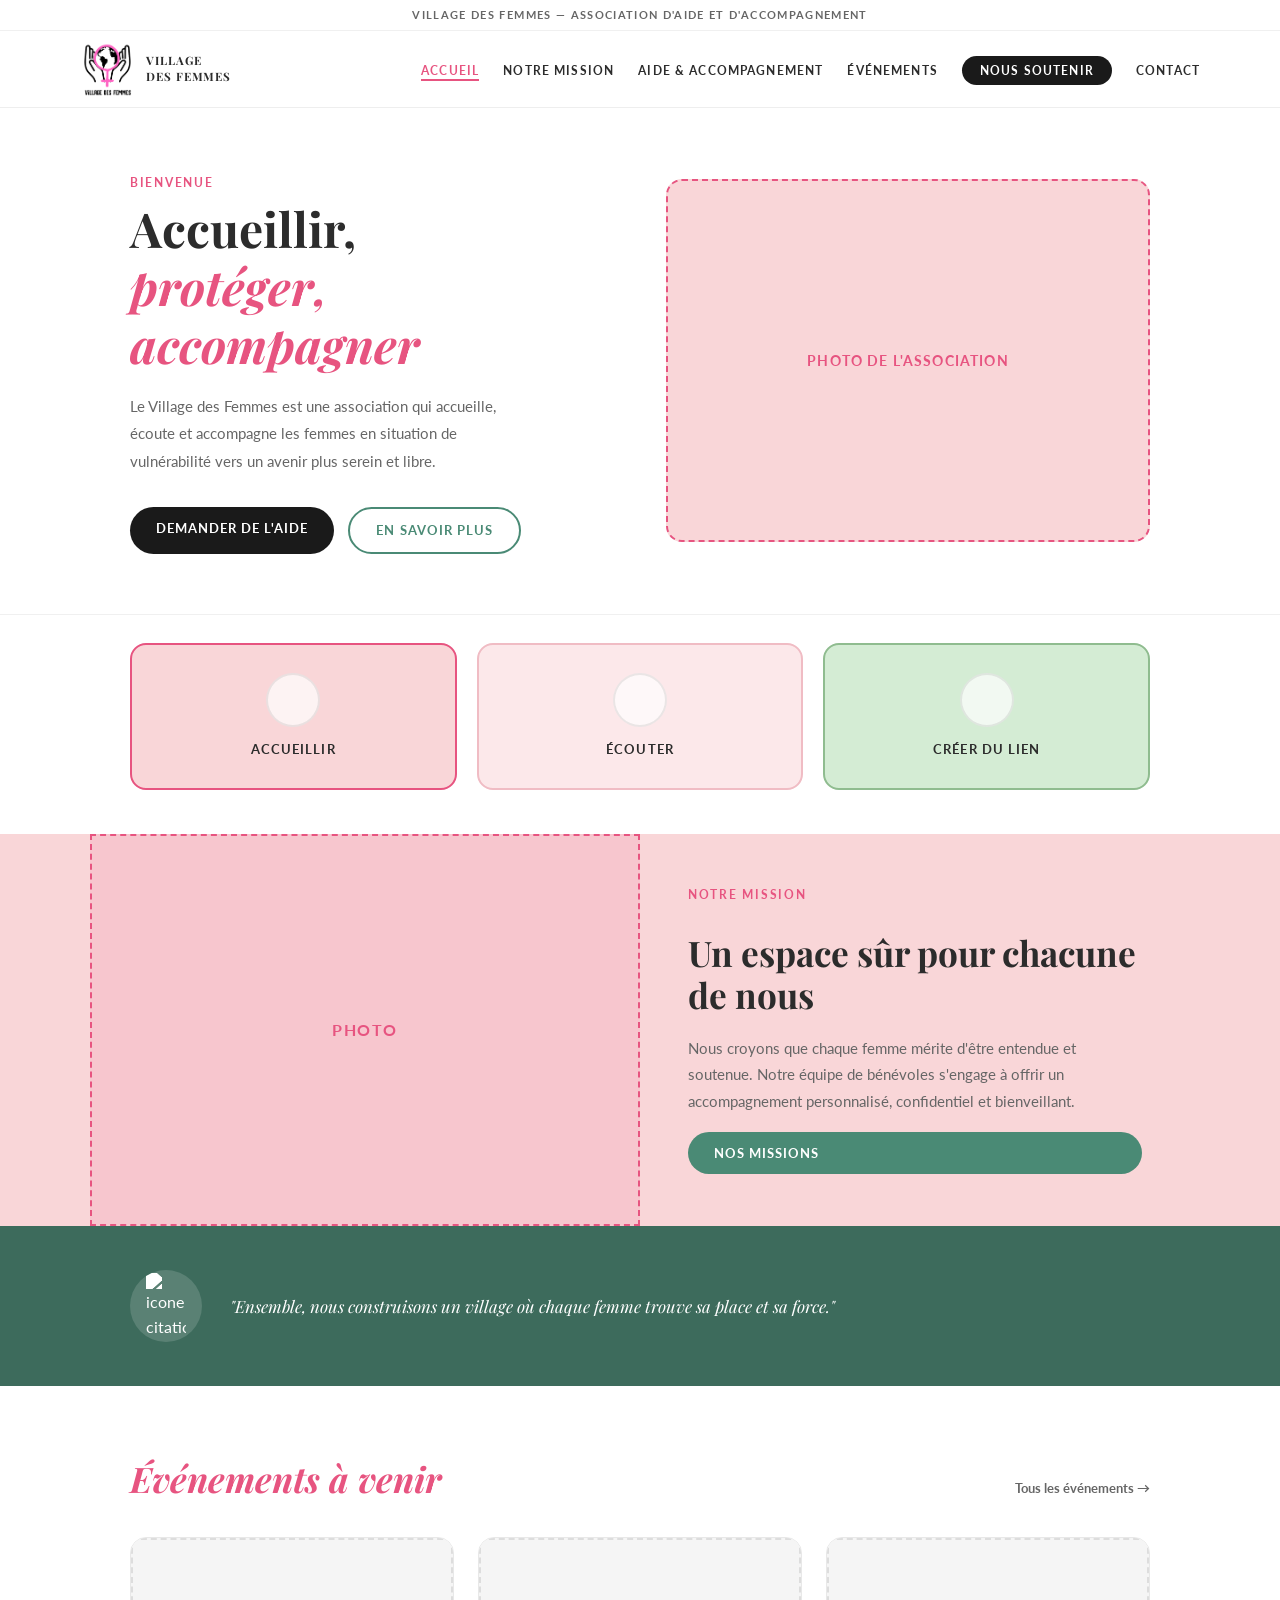
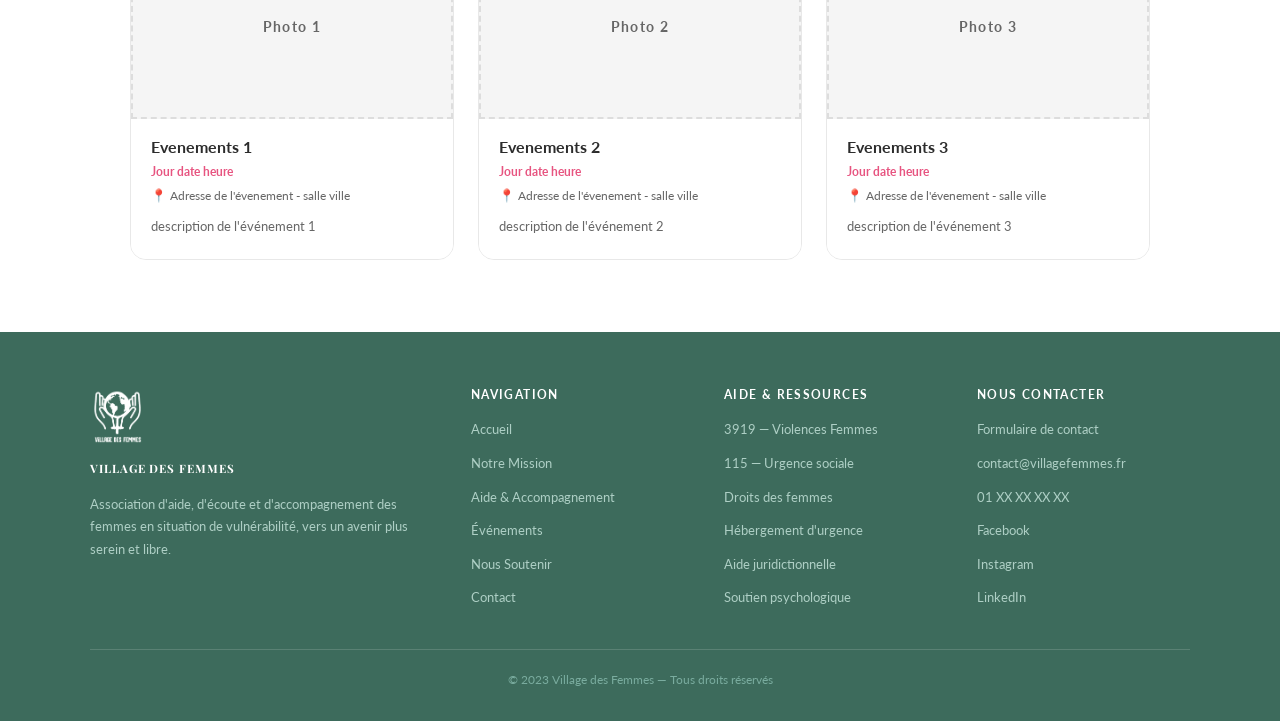
==== commit 749fa2fe: "changement du readme et certaines pages html" ====
--- a/index.html
+++ b/index.html
@@ -14,9 +14,7 @@
     <div class="header-top">Village des Femmes — Association d'aide et d'accompagnement</div>
     <nav class="nav-wrapper" aria-label="Navigation principale">
       <a href="index.html" class="logo">
-        <div class="logo-placeholder">VDF</div>
-        <!-- Une fois ton logo prêt, remplace la ligne ci-dessus par :
-        <img src="images/logo.png" alt="Logo Village des Femmes" /> -->
+        <img src="images/logo.png" alt="Logo Village des Femmes" />
         <span class="logo-text">Village<br>des Femmes</span>
       </a>
       <button class="burger" id="burger" aria-label="Ouvrir le menu" aria-expanded="false">
@@ -49,7 +47,7 @@
     </div>
     <div class="hero-photo">
       <div class="hero-photo-placeholder">
-        <!-- Remplace ce bloc par : <img src="images/hero-accueil.jpg" alt="Équipe Village des Femmes" /> -->
+        <!-- Remplace ce bloc par : <img src="images/hero-accueil.jpg" alt="Équipe Village des Femmes" /> RAJOUTER PHOTO ICI -->
         <span>Photo de l'association</span>
       </div>
     </div>
@@ -90,10 +88,10 @@
       </div>
       <div class="mission-text">
         <span class="section-tag">Notre mission</span>
-        <h2>Un espace sûr pour chaque femme</h2>
+        <h2>Un espace sûr pour chacune de nous</h2>
         <p>
           Nous croyons que chaque femme mérite d'être entendue et soutenue.
-          Notre équipe de bénévoles et professionnels s'engage à offrir un
+          Notre équipe de bénévoles s'engage à offrir un
           accompagnement personnalisé, confidentiel et bienveillant.
         </p>
         <a href="notre-mission.html" class="btn btn-vert">Nos Missions</a>
@@ -105,7 +103,7 @@
   <section class="bandeau-vert">
     <div class="container bandeau-inner">
       <div class="bandeau-icone">
-        <!-- <img src="images/icone-citation.png" alt=""> -->
+        <img src="images/icone-citation.jpg" alt="icone citation" />
       </div>
       <p class="bandeau-texte">
         "Ensemble, nous construisons un village où chaque femme trouve sa place et sa force."
@@ -113,7 +111,8 @@
     </div>
   </section>
 
-  <!-- ══ ÉVÉNEMENTS À VENIR ══ -->
+  <!-- ══ ÉVÉNEMENTS À VENIR à mettre constamment à jour ══ -->
+
   <section class="evenements">
     <div class="container">
       <div class="evenements-header">
@@ -128,10 +127,10 @@
             <!-- <img src="images/event1.jpg" alt="Atelier bien-être"> -->
           </div>
           <div class="event-info">
-            <h3>Atelier bien-être</h3>
-            <p class="event-date">Samedi 22 juin 2024 · 14h00</p>
-            <p class="event-lieu">📍 Salle associative, Paris 15e</p>
-            <p class="event-desc">Un moment de partage et de ressourcement autour du bien-être et de la sophrologie.</p>
+            <h3>Evenements 1</h3>
+            <p class="event-date">Jour date heure </p>
+            <p class="event-lieu">📍 Adresse de l'évenement - salle ville</p>
+            <p class="event-desc">description de l'événement 1</p>
           </div>
         </a>
 
@@ -141,10 +140,10 @@
             <!-- <img src="images/event2.jpg" alt="Permanence juridique"> -->
           </div>
           <div class="event-info">
-            <h3>Permanence juridique</h3>
-            <p class="event-date">Mardi 25 juin 2024 · 10h00–12h00</p>
-            <p class="event-lieu">📍 Village des Femmes</p>
-            <p class="event-desc">Rencontrez notre juriste bénévole pour toute question sur vos droits.</p>
+            <h3>Evenements 2</h3>
+            <p class="event-date">Jour date heure</p>
+            <p class="event-lieu">📍 Adresse de l'évenement - salle ville</p>
+            <p class="event-desc">description de l'événement 2</p>
           </div>
         </a>
 
@@ -154,10 +153,10 @@
             <!-- <img src="images/event3.jpg" alt="Café des femmes"> -->
           </div>
           <div class="event-info">
-            <h3>Café des femmes</h3>
-            <p class="event-date">Jeudi 4 juillet 2024 · 10h30</p>
-            <p class="event-lieu">📍 Village des Femmes</p>
-            <p class="event-desc">Un café convivial pour échanger, se retrouver et briser l'isolement.</p>
+            <h3>Evenements 3</h3>
+            <p class="event-date">Jour date heure</p>
+            <p class="event-lieu">📍 Adresse de l'évenement - salle ville</p>
+            <p class="event-desc">description de l'événement 3</p>
           </div>
         </a>
 
@@ -169,9 +168,8 @@
   <footer class="site-footer">
     <div class="footer-inner">
       <div class="footer-brand">
-        <div class="logo-placeholder">VDF</div>
-        <!-- <img src="images/logo.png" alt="Logo Village des Femmes" /> -->
-        <span class="logo-text">Village des Femmes</span>
+         <img src="images/logo.png" alt="Logo Village des Femmes" />
+        <span class="logo-text" >Village des Femmes</span>
         <p class="footer-bio">
           Association d'aide, d'écoute et d'accompagnement des femmes en situation
           de vulnérabilité, vers un avenir plus serein et libre.
@@ -212,7 +210,7 @@
       </div>
     </div>
     <div class="footer-bottom">
-      &copy; 2024 Village des Femmes — Tous droits réservés
+      &copy; 2023 Village des Femmes — Tous droits réservés
     </div>
   </footer>
 
--- a/styles.css
+++ b/styles.css
@@ -147,7 +147,7 @@
   transform: translateY(-1px);
 }
 .main-nav .nav-btn a.active {
-  background: var(--noir);
+  background: var(--rose-vif);
   color: var(--blanc);
   border-bottom: none;
 }
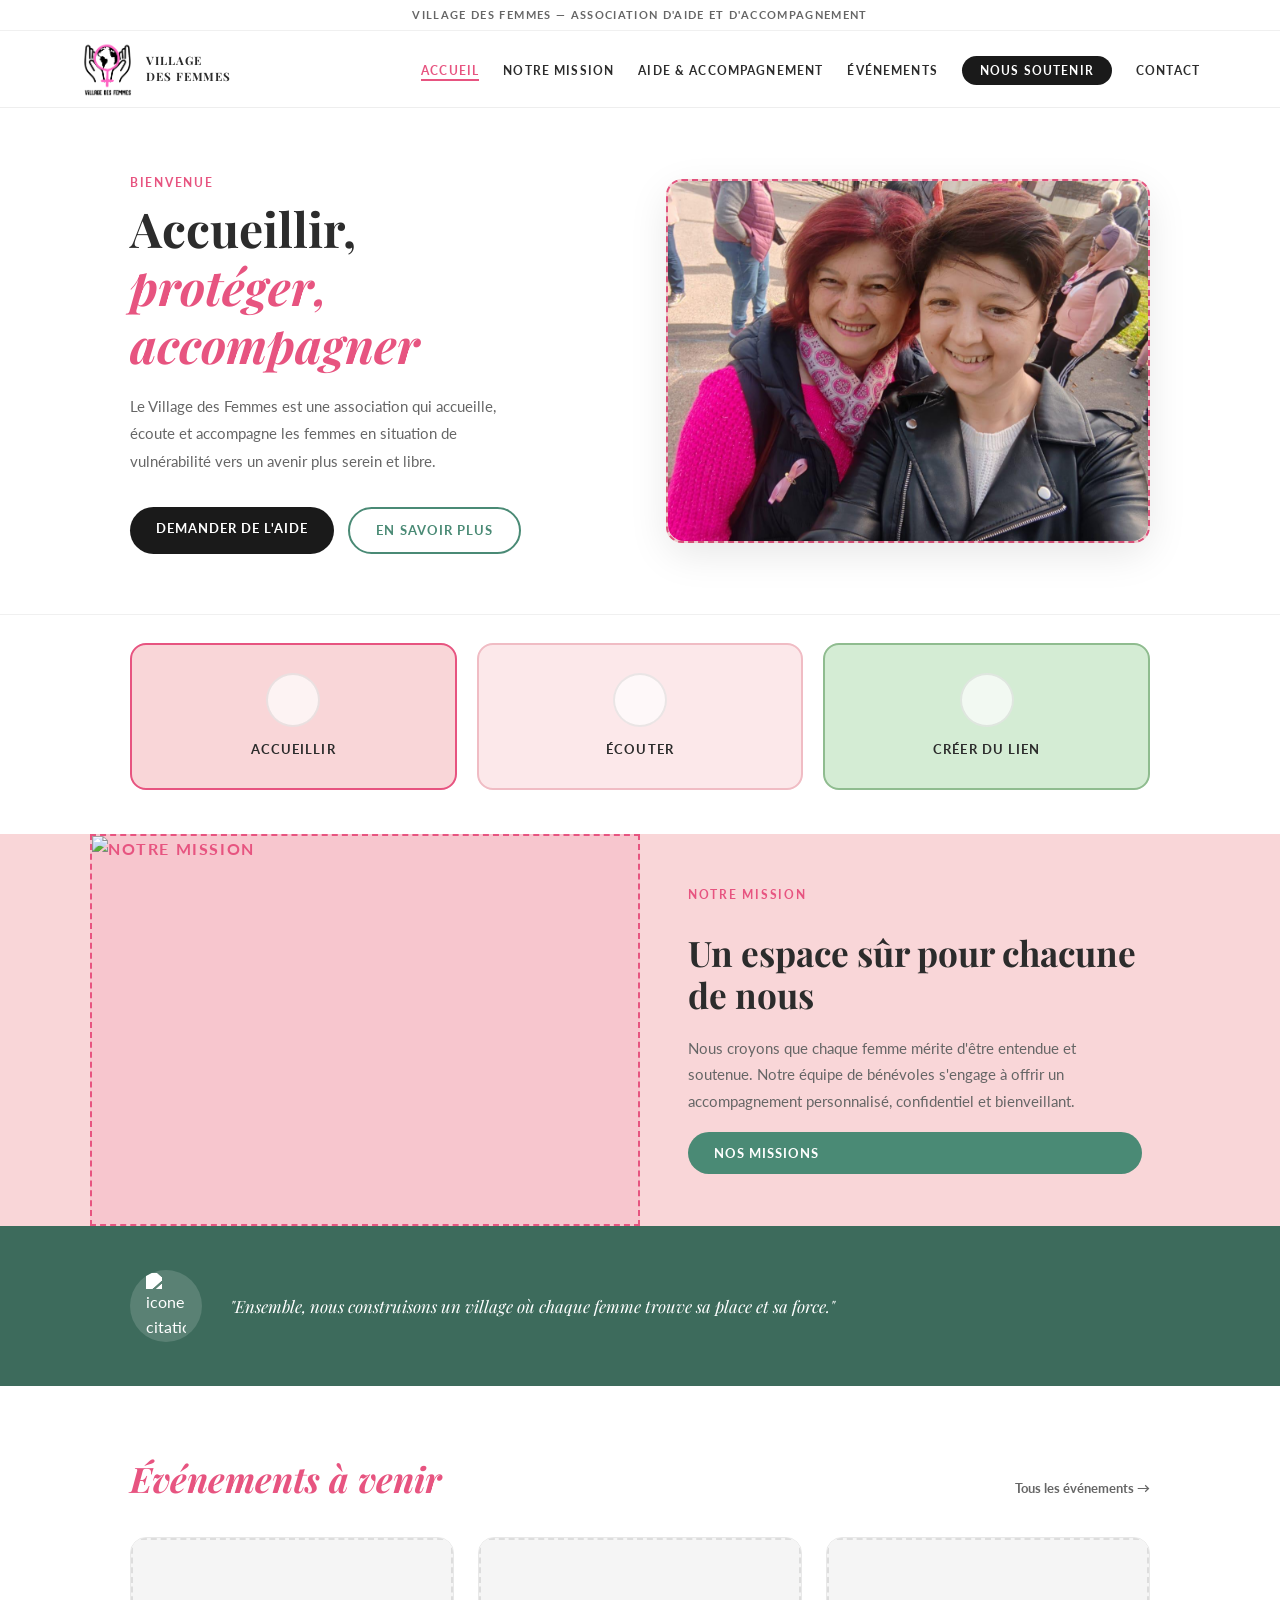
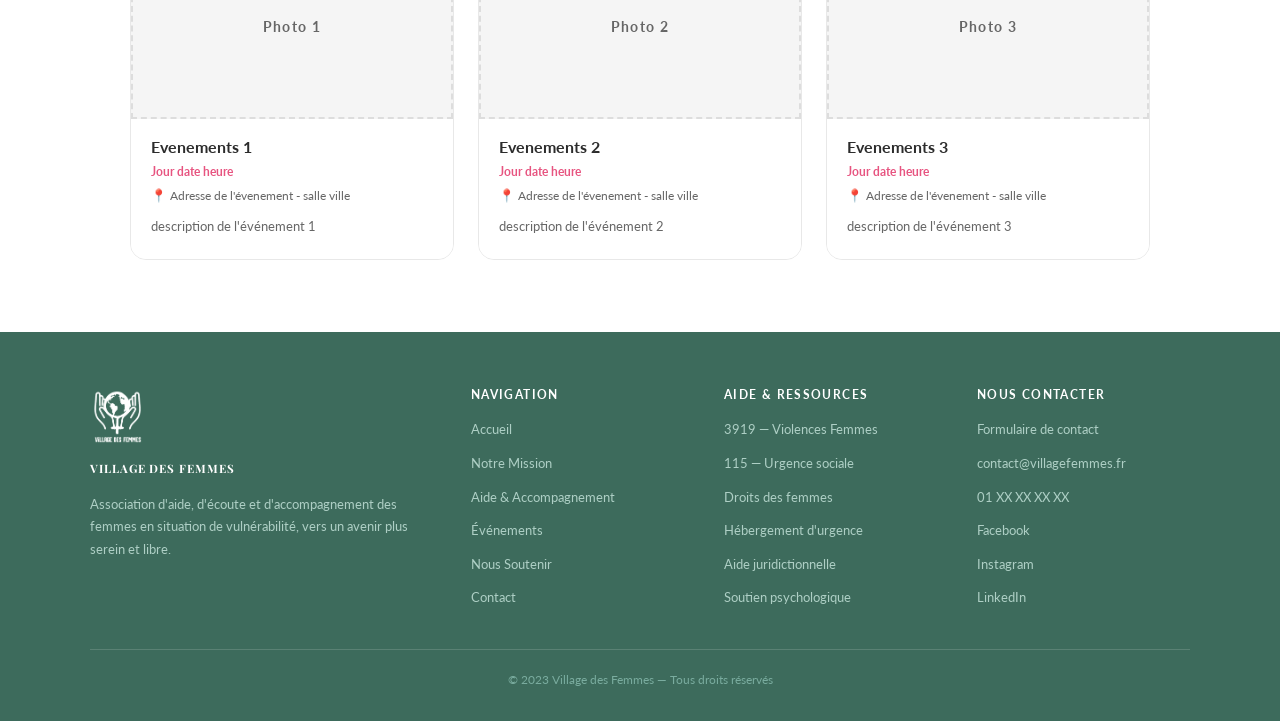
==== commit 31e901dd: "nouvelles modif 16/06/26" ====
--- a/index.html
+++ b/index.html
@@ -47,8 +47,8 @@
     </div>
     <div class="hero-photo">
       <div class="hero-photo-placeholder">
-        <!-- Remplace ce bloc par : <img src="images/hero-accueil.jpg" alt="Équipe Village des Femmes" /> RAJOUTER PHOTO ICI -->
-        <span>Photo de l'association</span>
+       <img src="images/hero-accueil.jpeg" alt="Équipe Village des Femmes" />
+    
       </div>
     </div>
   </section>
@@ -82,8 +82,7 @@
     <div class="mission-inner">
       <div class="mission-photo">
         <div class="mission-photo-placeholder">
-          <!-- Remplace par : <img src="images/mission.jpg" alt="Notre mission"> -->
-          <span>Photo</span>
+         <img src="images/mission.jpg" alt="Notre mission">
         </div>
       </div>
       <div class="mission-text">
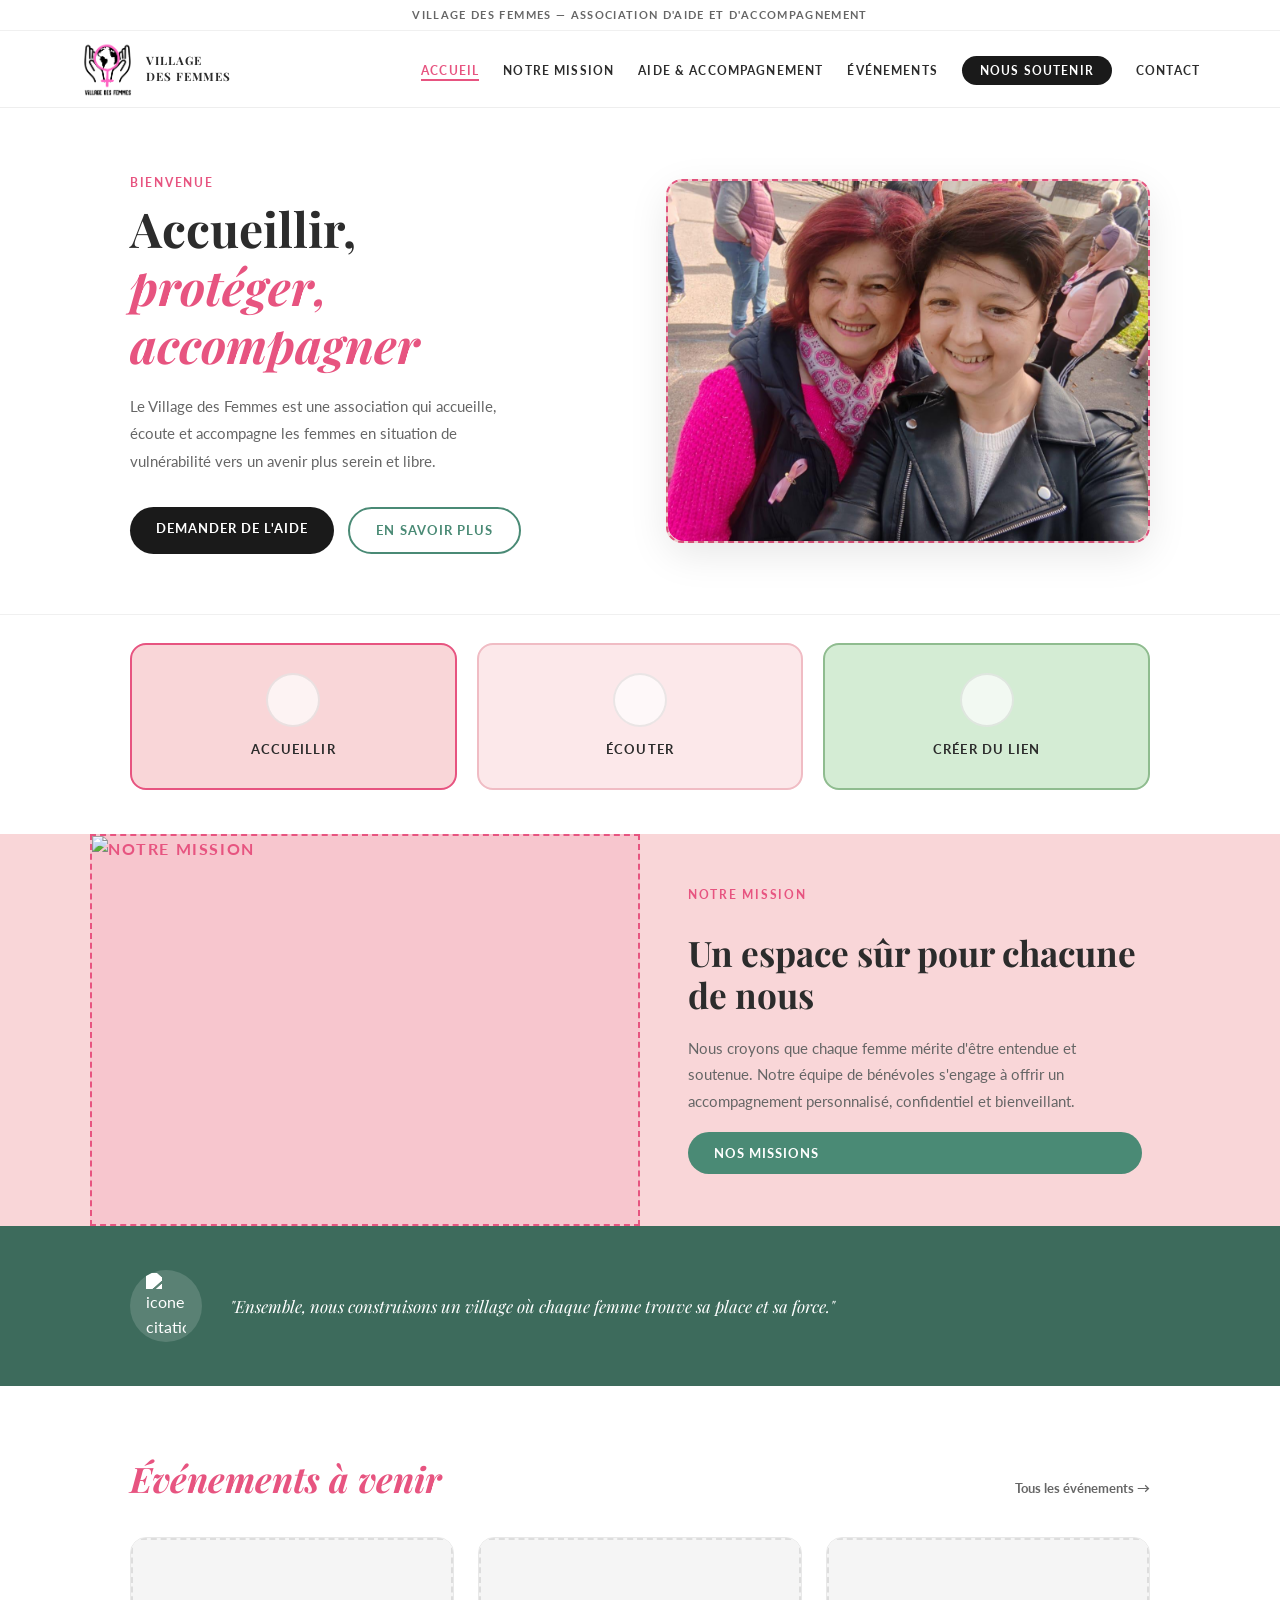
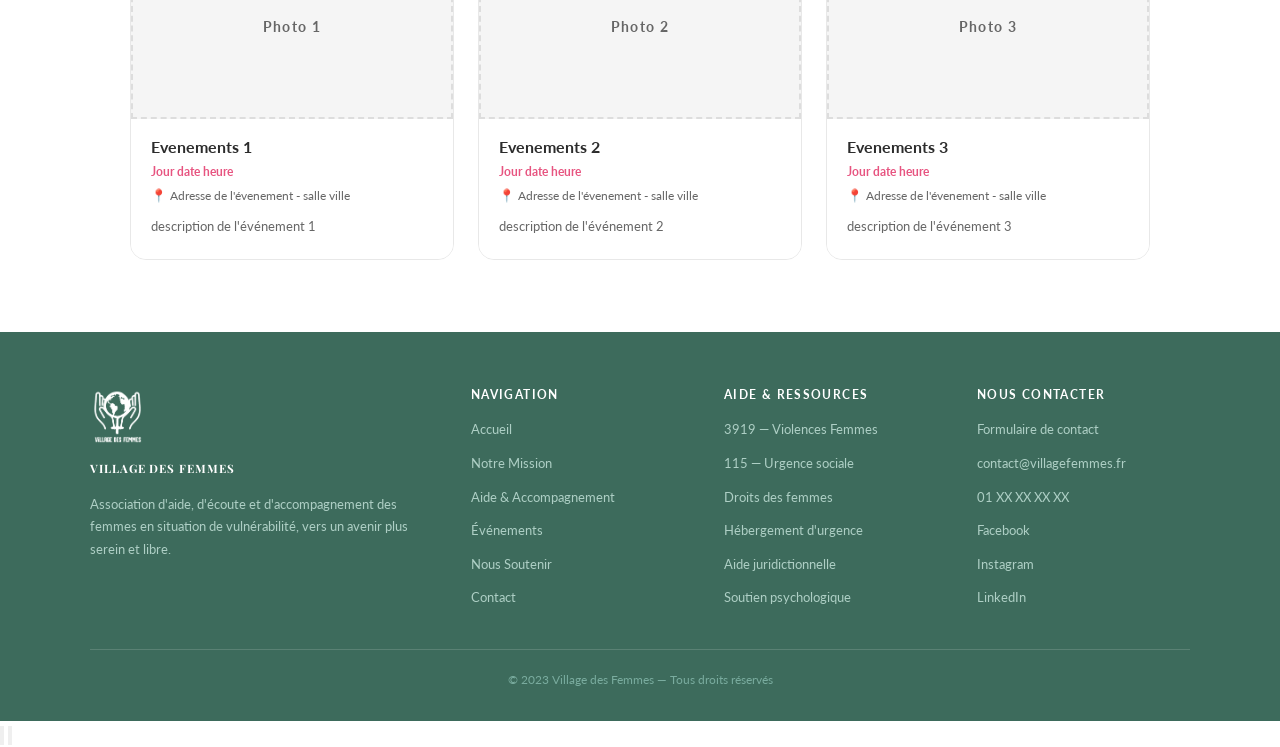
==== commit 7c2fa76b: "molette haut bas" ====
--- a/index.html
+++ b/index.html
@@ -213,6 +213,16 @@
     </div>
   </footer>
 
+   <!-- ══ MOLETTE SCROLL HAUT / BAS ══ -->
+  <div class="scroll-nav">
+    <button class="scroll-btn scroll-top" id="scroll-top" aria-label="Remonter en haut de la page">
+      <svg viewBox="24 24 24 24" fill="none" stroke="currentColor" stroke-width="2.5" stroke-linecap="round" stroke-linejoin="round"><polyline points="18 15 12 9 6 15"></polyline></svg>
+    </button>
+    <button class="scroll-btn scroll-bottom" id="scroll-bottom" aria-label="Aller en bas de la page">
+      <svg viewBox="0 0 24 24" fill="none" stroke="currentColor" stroke-width="2.5" stroke-linecap="round" stroke-linejoin="round"><polyline points="6 9 12 15 18 9"></polyline></svg>
+    </button>
+  </div>
+
   <script src="main.js"></script>
 </body>
 </html>
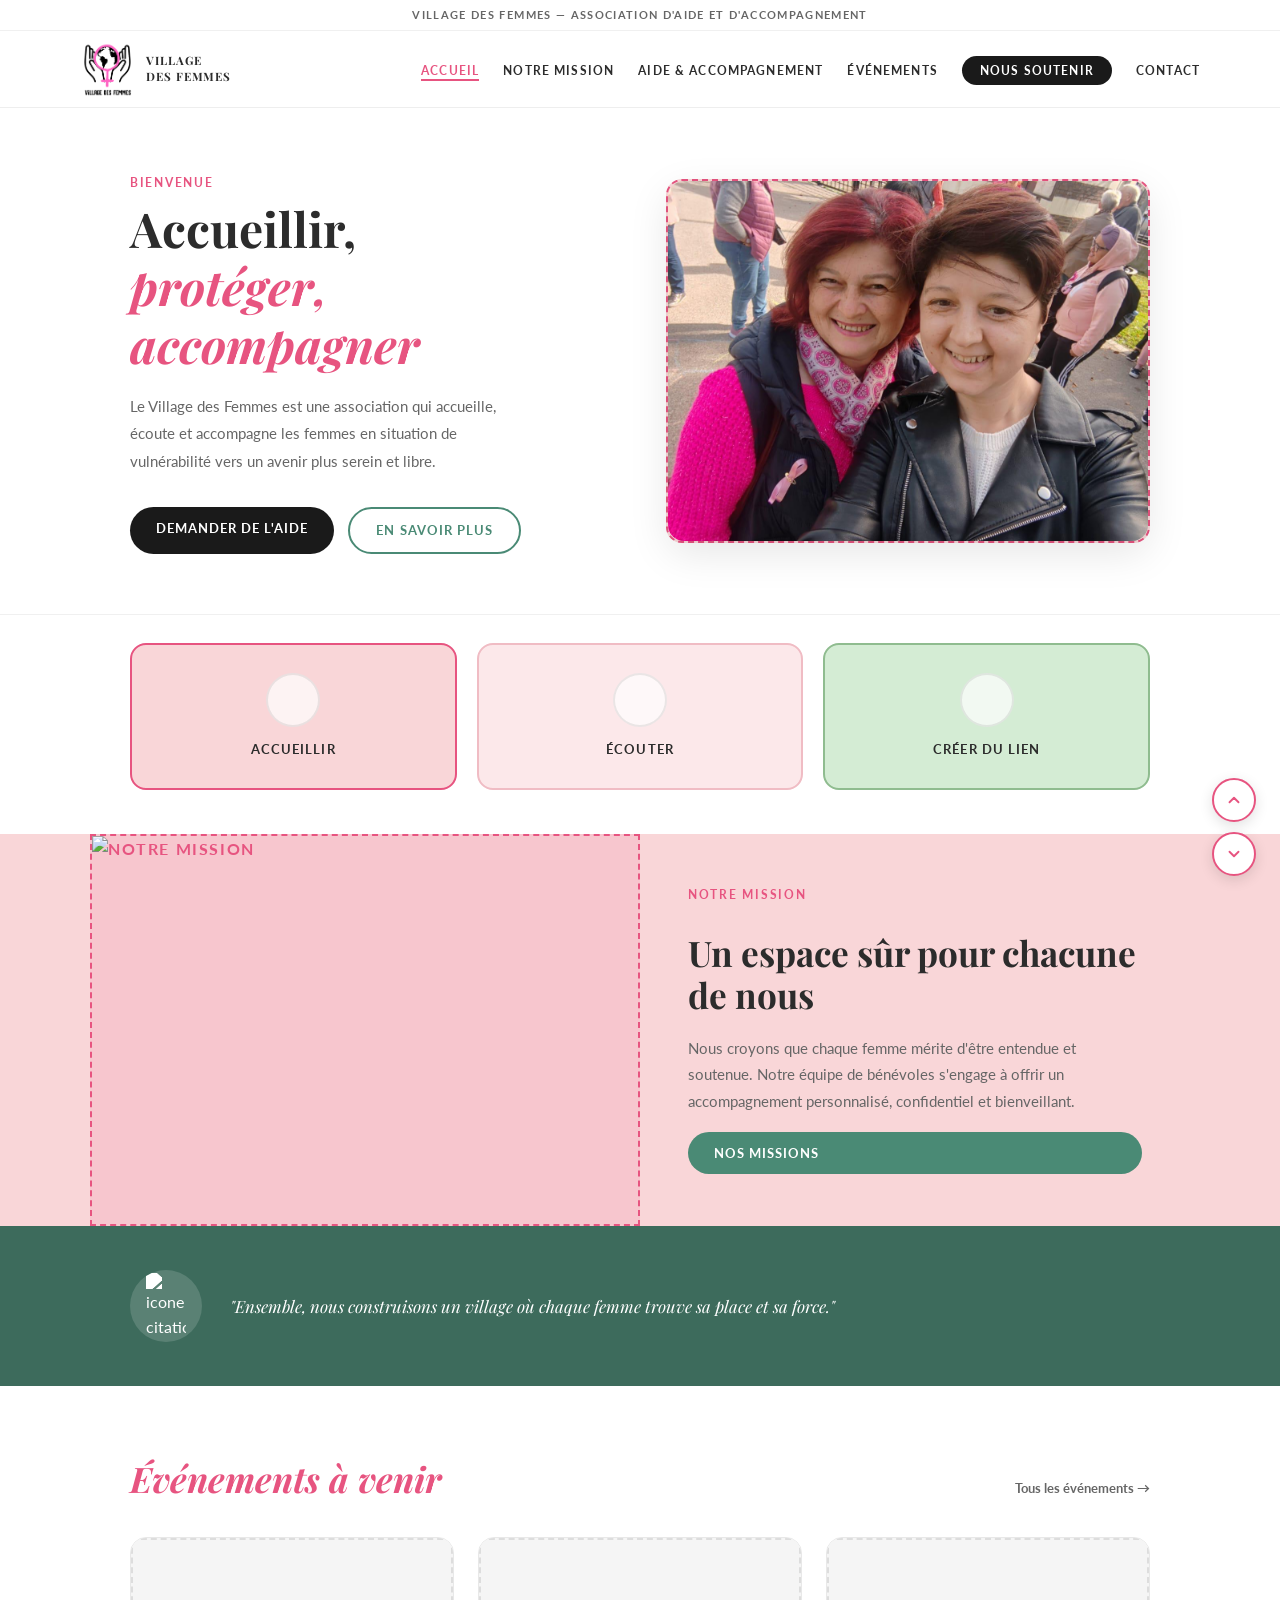
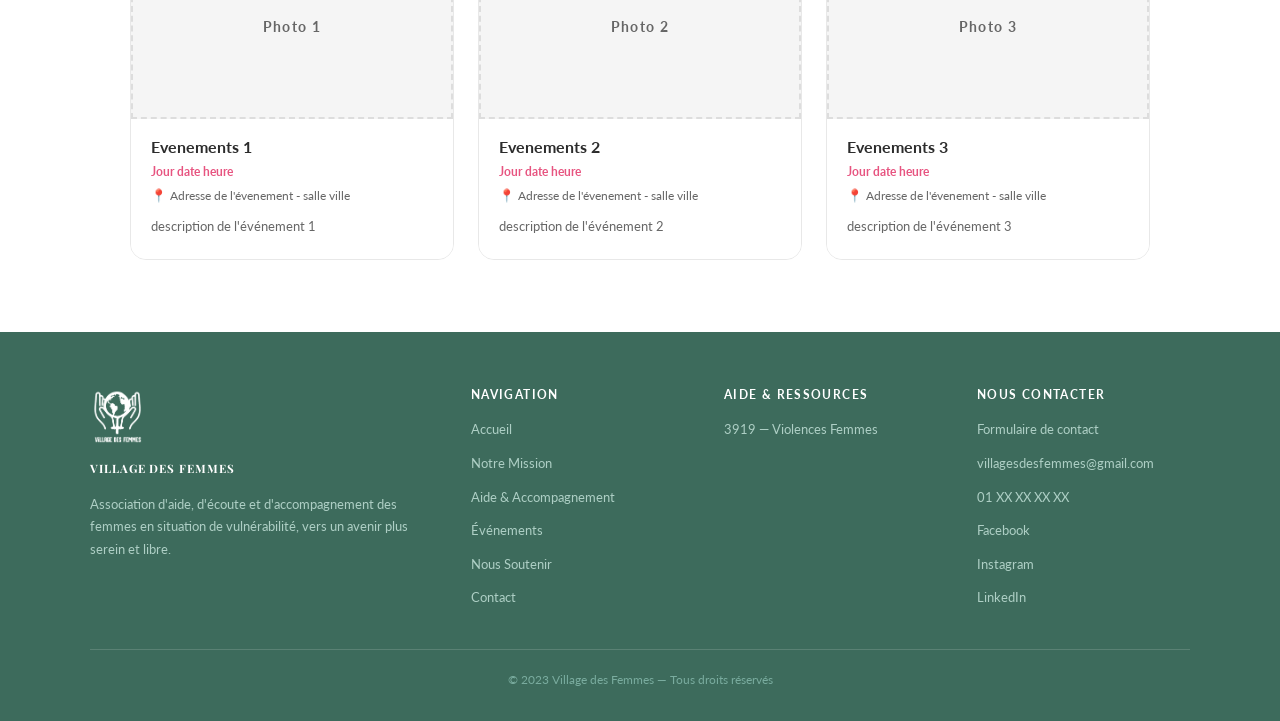
==== commit 7d6e8034: "dernieres modif 16/06/26" ====
--- a/index.html
+++ b/index.html
@@ -188,19 +188,19 @@
       <div class="footer-col">
         <h4>Aide &amp; Ressources</h4>
         <ul>
-          <li><a href="#">3919 — Violences Femmes</a></li>
-          <li><a href="#">115 — Urgence sociale</a></li>
+          <li><a href="https://solidaritefemmes.org/appeler-le-3919/">3919 — Violences Femmes</a></li>
+          <!--<li><a href="#">115 — Urgence sociale</a></li>
           <li><a href="#">Droits des femmes</a></li>
           <li><a href="#">Hébergement d'urgence</a></li>
           <li><a href="#">Aide juridictionnelle</a></li>
-          <li><a href="#">Soutien psychologique</a></li>
+          <li><a href="#">Soutien psychologique</a></li>-->
         </ul>
       </div>
       <div class="footer-col">
         <h4>Nous Contacter</h4>
         <ul>
           <li><a href="contact.html">Formulaire de contact</a></li>
-          <li><a href="mailto:contact@villagefemmes.fr">contact@villagefemmes.fr</a></li>
+          <li><a href="mailto:villagesdesfemmes@gmail.com">villagesdesfemmes@gmail.com</a></li>
           <li><a href="#">01 XX XX XX XX</a></li>
           <li><a href="#">Facebook</a></li>
           <li><a href="#">Instagram</a></li>
@@ -216,7 +216,7 @@
    <!-- ══ MOLETTE SCROLL HAUT / BAS ══ -->
   <div class="scroll-nav">
     <button class="scroll-btn scroll-top" id="scroll-top" aria-label="Remonter en haut de la page">
-      <svg viewBox="24 24 24 24" fill="none" stroke="currentColor" stroke-width="2.5" stroke-linecap="round" stroke-linejoin="round"><polyline points="18 15 12 9 6 15"></polyline></svg>
+      <svg viewBox="0 0 24 24" fill="none" stroke="currentColor" stroke-width="2.5" stroke-linecap="round" stroke-linejoin="round"><polyline points="18 15 12 9 6 15"></polyline></svg>
     </button>
     <button class="scroll-btn scroll-bottom" id="scroll-bottom" aria-label="Aller en bas de la page">
       <svg viewBox="0 0 24 24" fill="none" stroke="currentColor" stroke-width="2.5" stroke-linecap="round" stroke-linejoin="round"><polyline points="6 9 12 15 18 9"></polyline></svg>
--- a/styles.css
+++ b/styles.css
@@ -147,7 +147,7 @@
   transform: translateY(-1px);
 }
 .main-nav .nav-btn a.active {
-  background: var(--rose-vif);
+  background: var(--noir);
   color: var(--blanc);
   border-bottom: none;
 }
@@ -347,3 +347,51 @@
 @media (max-width: 480px) {
   .footer-inner { grid-template-columns: 1fr; }
 }
+
+/* ══════════════════════════════════
+   MOLETTE DE NAVIGATION (haut / bas)
+══════════════════════════════════ */
+.scroll-nav {
+  position: fixed;
+  right: 24px;
+  bottom: 24px;
+  z-index: 200;
+  display: flex;
+  flex-direction: column;
+  gap: 10px;
+}
+.scroll-btn {
+  width: 44px;
+  height: 44px;
+  border-radius: 50%;
+  background: var(--blanc);
+  border: 2px solid var(--rose-vif);
+  color: var(--rose-vif);
+  display: flex;
+  align-items: center;
+  justify-content: center;
+  cursor: pointer;
+  box-shadow: 0 4px 14px rgba(0,0,0,0.12);
+  transition: all var(--transition);
+  opacity: 0;
+  visibility: hidden;
+  transform: translateY(8px);
+}
+.scroll-btn.visible {
+  opacity: 1;
+  visibility: visible;
+  transform: translateY(0);
+}
+.scroll-btn:hover {
+  background: var(--rose-vif);
+  color: var(--blanc);
+}
+.scroll-btn svg { width: 18px; height: 18px; }
+
+/* En bas de page : bouton "haut" reste visible, bouton "bas" se cache */
+.scroll-btn.scroll-bottom.at-bottom { display: none; }
+
+@media (max-width: 600px) {
+  .scroll-nav { right: 14px; bottom: 14px; }
+  .scroll-btn { width: 40px; height: 40px; }
+}
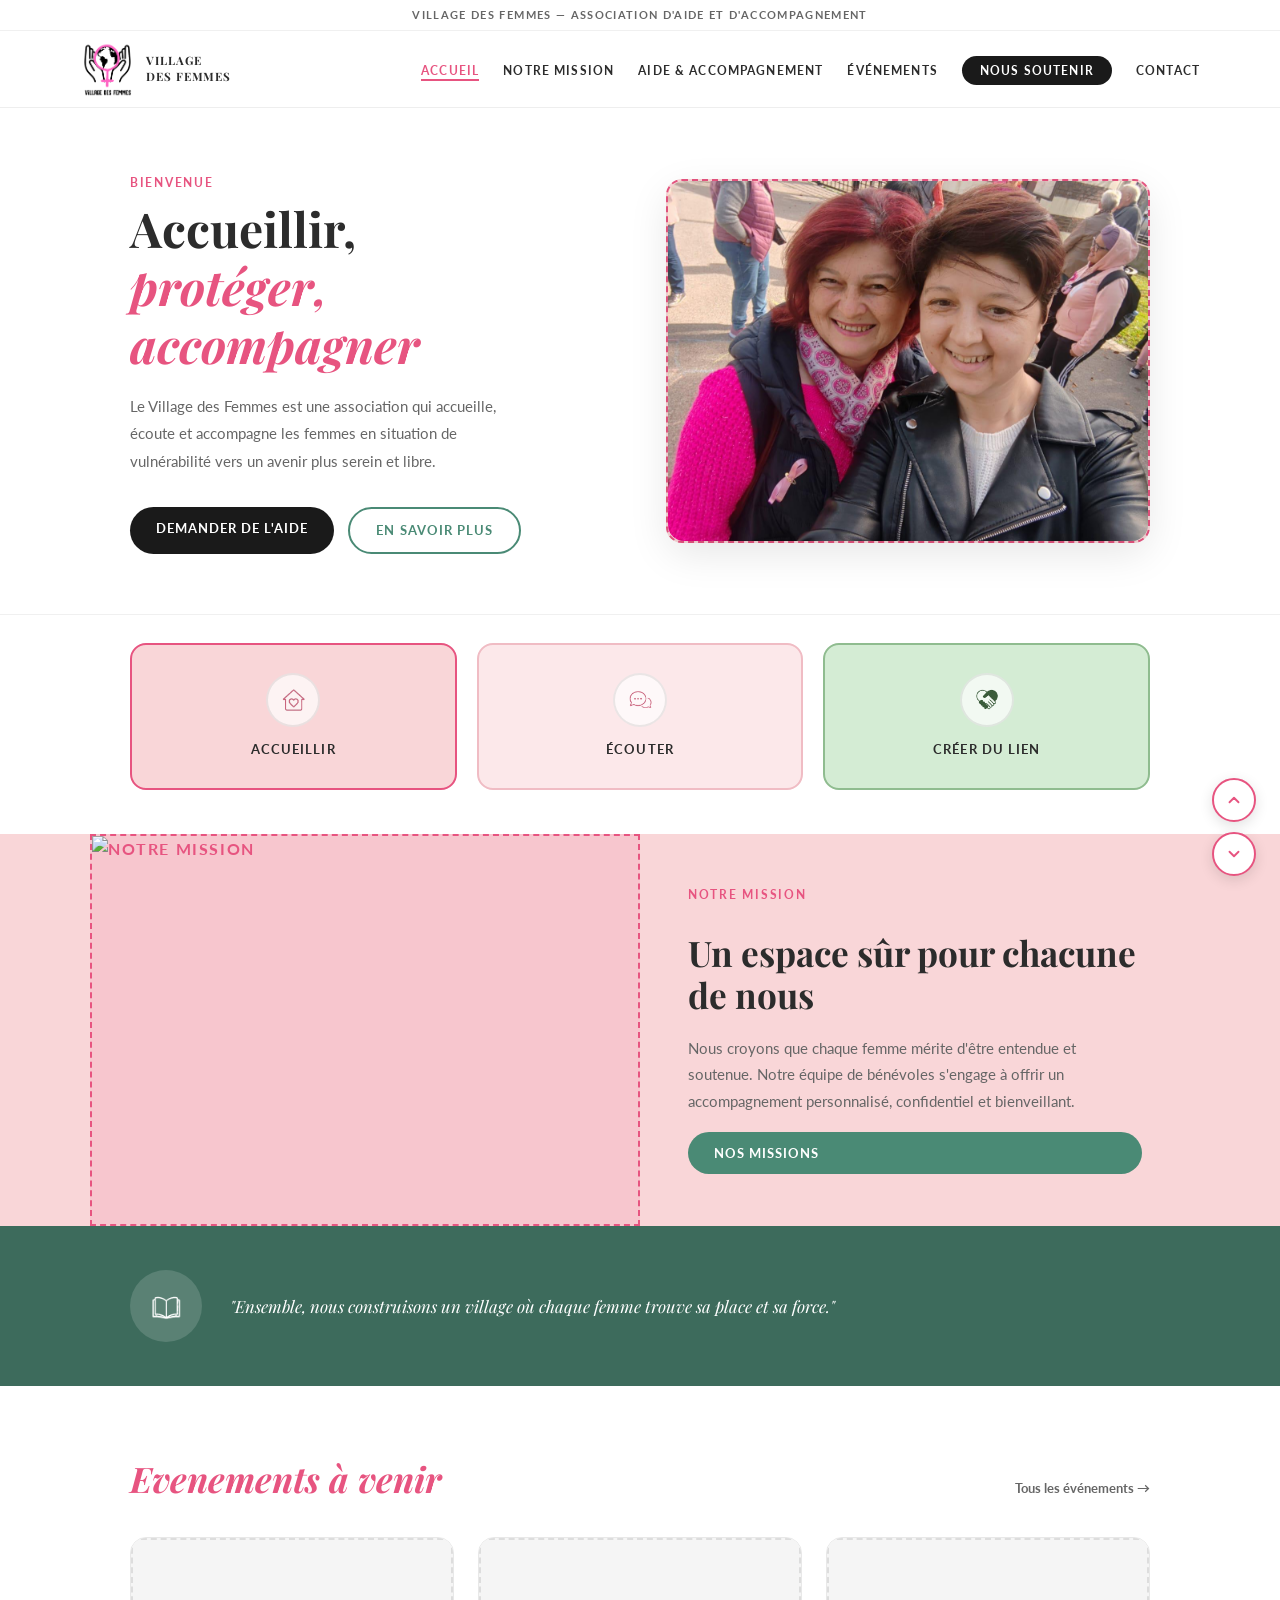
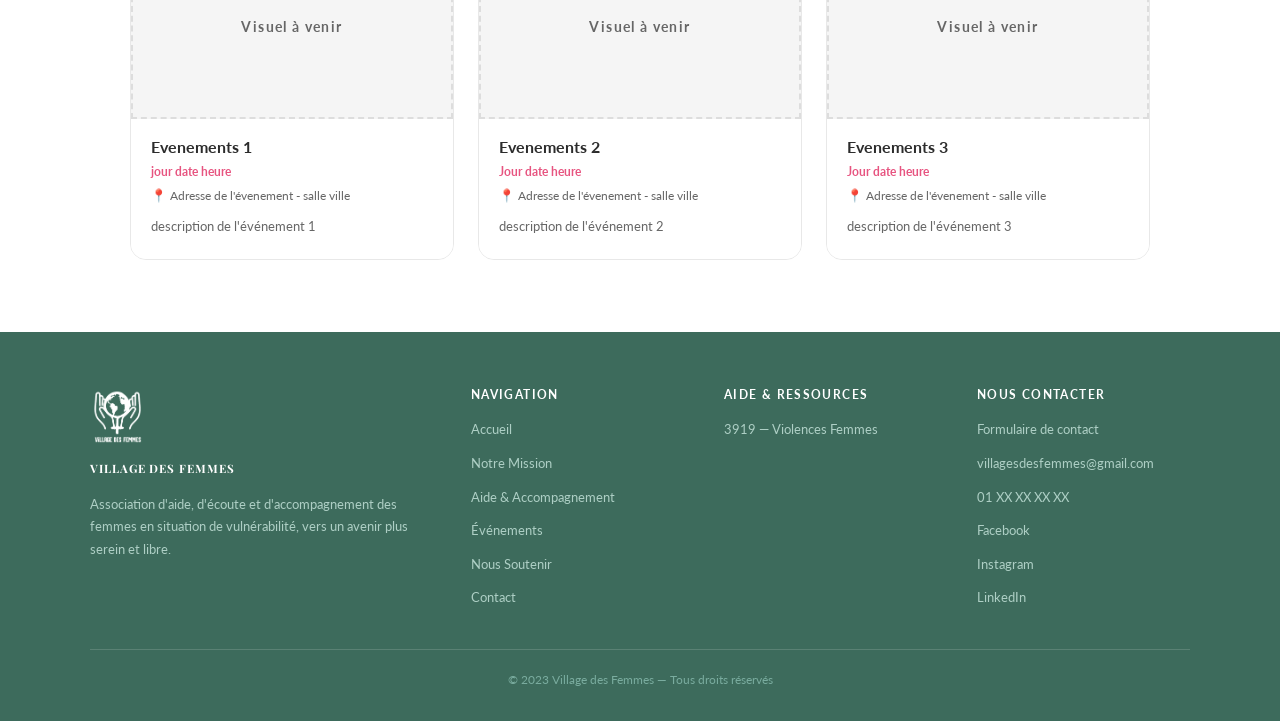
==== commit 395ea9e8: "dernières modif - icones implementées" ====
--- a/index.html
+++ b/index.html
@@ -58,19 +58,19 @@
     <div class="container valeurs-grid">
       <div class="valeur-item valeur-rose">
         <div class="valeur-icone">
-          <!-- <img src="images/icone-accueil.png" alt=""> -->
+        <img src="images/icone-accueil.png" alt="accueillir">
         </div>
         <span class="valeur-label">Accueillir</span>
       </div>
       <div class="valeur-item valeur-pale">
         <div class="valeur-icone">
-          <!-- <img src="images/icone-ecoute.png" alt=""> -->
+        <img src="images/icone-ecoute.png" alt="écouter">
         </div>
         <span class="valeur-label">Écouter</span>
       </div>
       <div class="valeur-item valeur-vert">
         <div class="valeur-icone">
-          <!-- <img src="images/icone-lien.png" alt=""> -->
+        <img src="images/icone-lien.png" alt="créer du lien "> 
         </div>
         <span class="valeur-label">Créer du lien</span>
       </div>
@@ -102,7 +102,7 @@
   <section class="bandeau-vert">
     <div class="container bandeau-inner">
       <div class="bandeau-icone">
-        <img src="images/icone-citation.jpg" alt="icone citation" />
+        <img src="images/icone-citation.png" alt="icone citation" />
       </div>
       <p class="bandeau-texte">
         "Ensemble, nous construisons un village où chaque femme trouve sa place et sa force."
@@ -115,27 +115,27 @@
   <section class="evenements">
     <div class="container">
       <div class="evenements-header">
-        <h2><span class="highlight">Événements à venir</span></h2>
+        <h2><span class="highlight">Evenements à venir</span></h2>
         <a href="evenements.html" class="voir-tous">Tous les événements →</a>
       </div>
       <div class="evenements-grid">
 
         <a href="evenements.html#evt1" class="event-card">
           <div class="event-photo-wrap">
-            <div class="event-photo-placeholder">Photo 1</div>
-            <!-- <img src="images/event1.jpg" alt="Atelier bien-être"> -->
+           <!-- <img src="images/flyer-moldova.jpg" alt="Atelier bien-être"> --> 
+            <div class="event-photo-placeholder">Visuel à venir</div>
           </div>
           <div class="event-info">
             <h3>Evenements 1</h3>
-            <p class="event-date">Jour date heure </p>
+            <p class="event-date">jour date heure</p>
             <p class="event-lieu">📍 Adresse de l'évenement - salle ville</p>
-            <p class="event-desc">description de l'événement 1</p>
+            <p class="event-desc"> description de l'événement 1</p>
           </div>
         </a>
 
         <a href="evenements.html#evt2" class="event-card">
           <div class="event-photo-wrap">
-            <div class="event-photo-placeholder">Photo 2</div>
+            <div class="event-photo-placeholder">Visuel à venir</div>
             <!-- <img src="images/event2.jpg" alt="Permanence juridique"> -->
           </div>
           <div class="event-info">
@@ -148,7 +148,7 @@
 
         <a href="evenements.html#evt3" class="event-card">
           <div class="event-photo-wrap">
-            <div class="event-photo-placeholder">Photo 3</div>
+            <div class="event-photo-placeholder">Visuel à venir</div>
             <!-- <img src="images/event3.jpg" alt="Café des femmes"> -->
           </div>
           <div class="event-info">
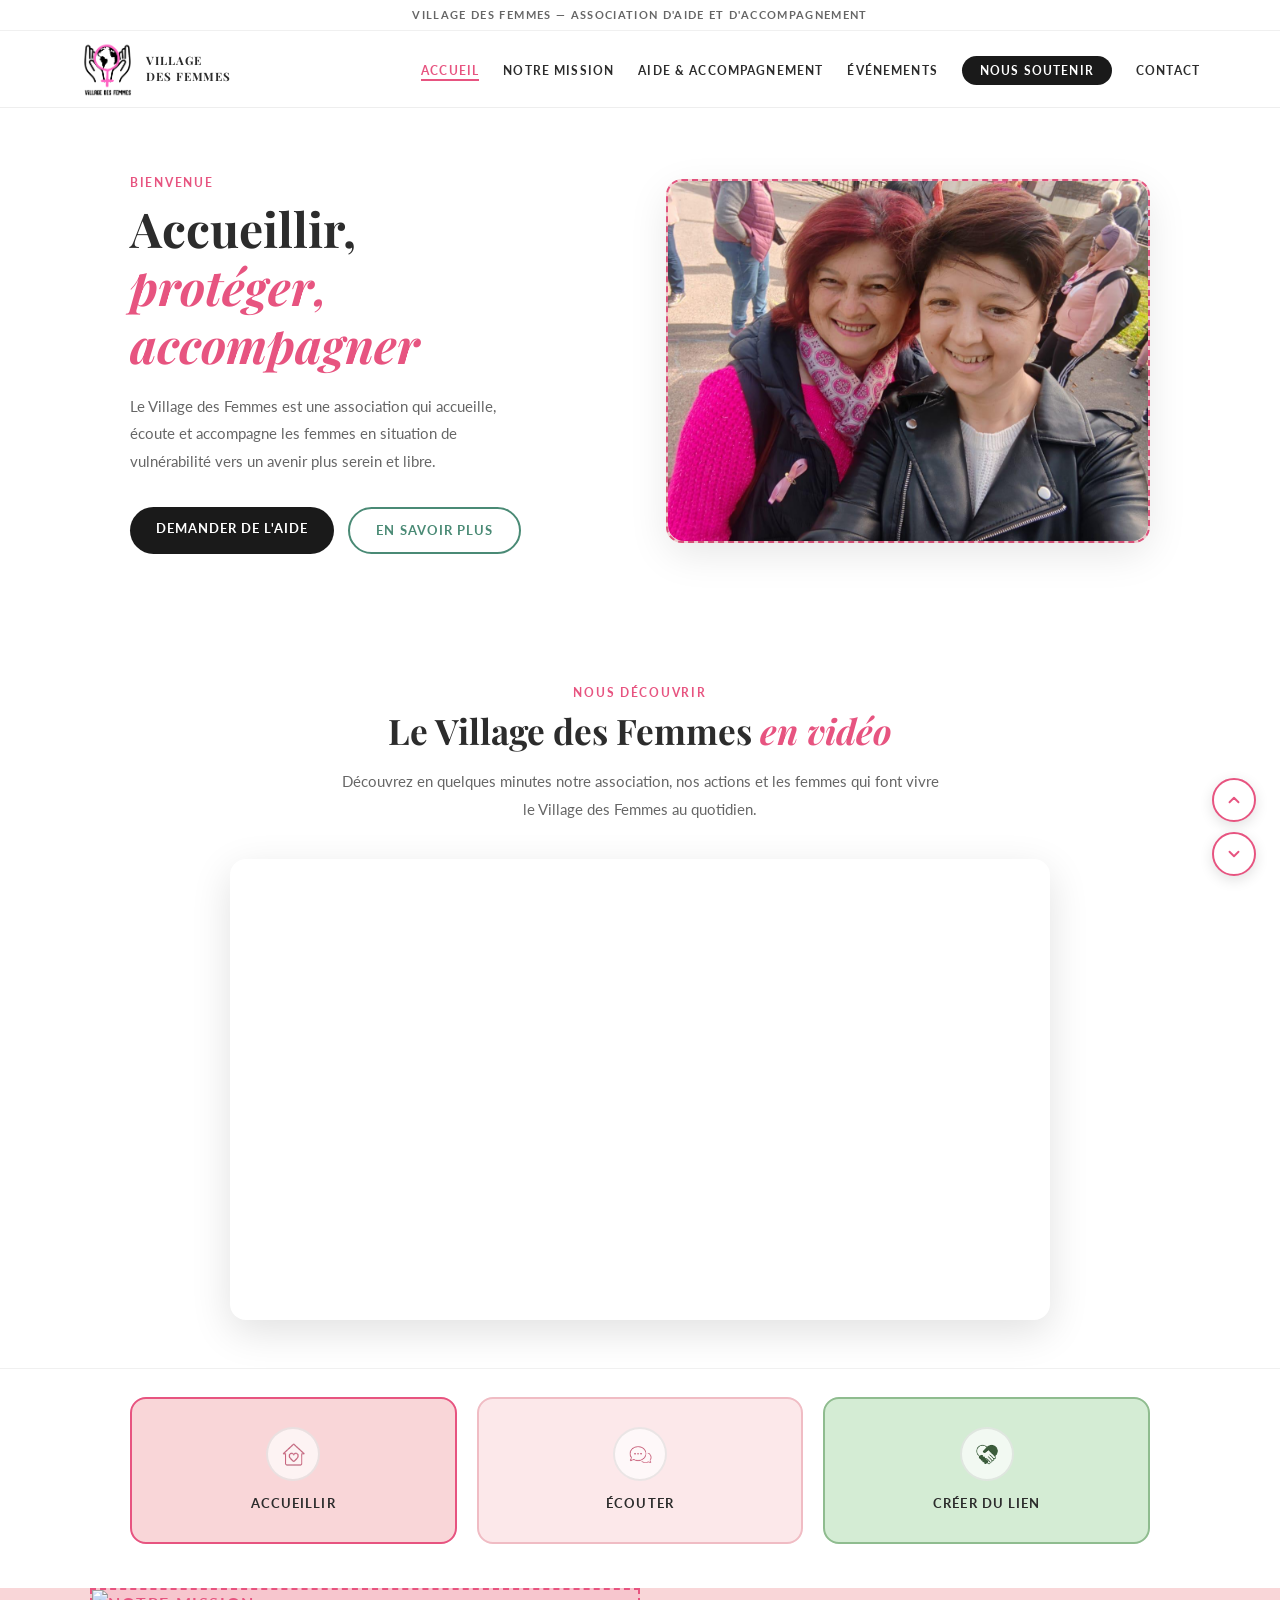
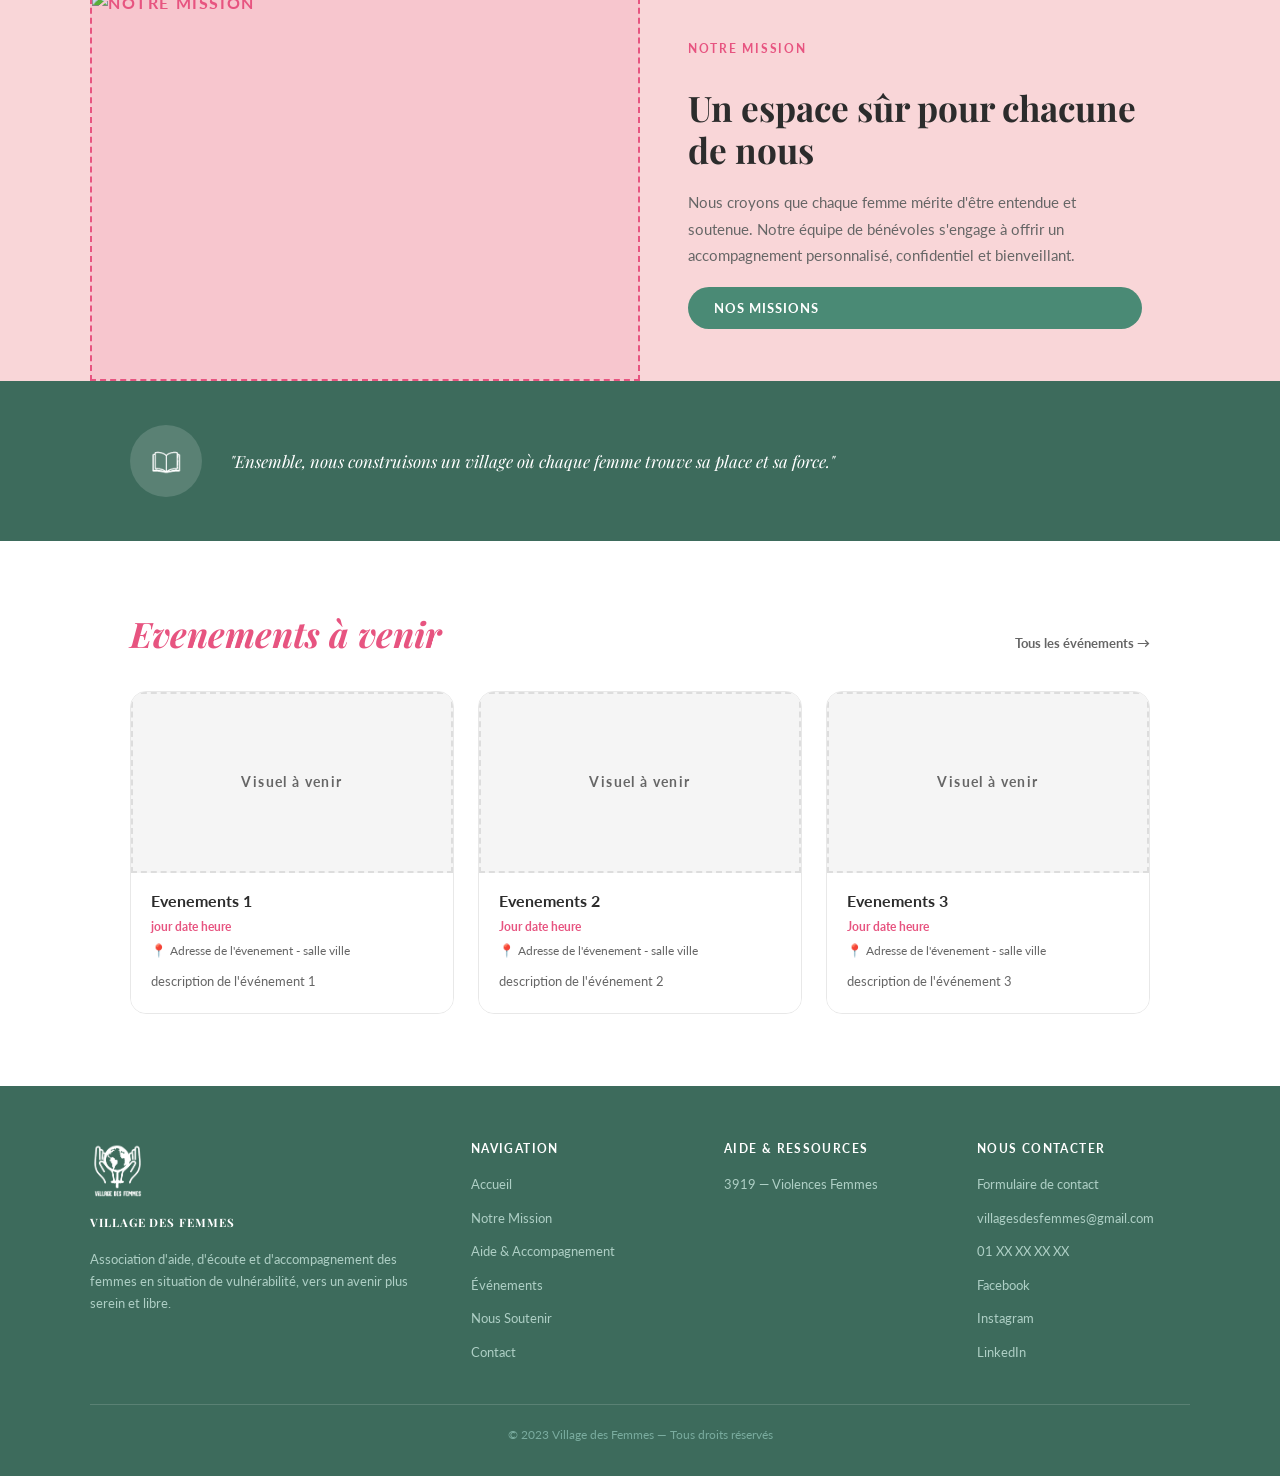
==== commit 82dc5015: "intégration vidéo dans la page d'accueil" ====
--- a/index.html
+++ b/index.html
@@ -53,6 +53,28 @@
     </div>
   </section>
 
+  <!-- ══ VIDÉO DE PRÉSENTATION ══ -->
+  <section class="video-section">
+    <div class="container video-inner">
+      <span class="section-tag">Nous découvrir</span>
+      <h2>Le Village des Femmes <span class="highlight">en vidéo</span></h2>
+      <p class="video-desc">
+        Découvrez en quelques minutes notre association, nos actions
+        et les femmes qui font vivre le Village des Femmes au quotidien.
+      </p>
+      <div class="video-wrap">
+        <iframe
+          src="https://www.youtube.com/embed/bYhr8jq3HlU"
+          title="Présentation du Village des Femmes"
+          frameborder="0"
+          referrerpolicy="strict-origin-when-cross-origin"
+          allow="accelerometer; autoplay; clipboard-write; encrypted-media; gyroscope; picture-in-picture; web-share"
+          allowfullscreen>
+        </iframe>
+      </div>
+    </div>
+  </section>
+
   <!-- ══ VALEURS ══ -->
   <section class="valeurs">
     <div class="container valeurs-grid">
@@ -225,4 +247,4 @@
 
   <script src="main.js"></script>
 </body>
-</html>
+</html>
--- a/index.css
+++ b/index.css
@@ -45,6 +45,39 @@
   aspect-ratio: 4/3;
   object-fit: cover;
   box-shadow: 0 12px 40px rgba(0,0,0,0.1);
+}
+
+/* ── Vidéo de présentation ── */
+.video-section {
+  padding: 64px 0 48px;
+  background: var(--blanc);
+  text-align: center;
+}
+.video-inner { max-width: 900px; margin: 0 auto; }
+.video-inner .section-tag { margin-bottom: 8px; }
+.video-inner h2 { margin-bottom: 16px; }
+.video-desc {
+  font-size: 0.95rem;
+  color: var(--texte-clair);
+  line-height: 1.8;
+  max-width: 600px;
+  margin: 0 auto 36px;
+}
+.video-wrap {
+  position: relative;
+  width: 100%;
+  padding-bottom: 56.25%; /* ratio 16:9 */
+  border-radius: var(--radius-lg);
+  overflow: hidden;
+  box-shadow: 0 12px 40px rgba(0,0,0,0.12);
+}
+.video-wrap iframe {
+  position: absolute;
+  top: 0;
+  left: 0;
+  width: 100%;
+  height: 100%;
+  border: 0;
 }
 
 /* ── Valeurs ── */
@@ -234,6 +267,9 @@
 
 /* ── Responsive ── */
 @media (max-width: 900px) {
+  .video-section { padding: 44px 0 36px; }
+  .video-desc { max-width: 100%; }
+
   .hero-accueil {
     grid-template-columns: 1fr;
     padding: 40px 20px;
